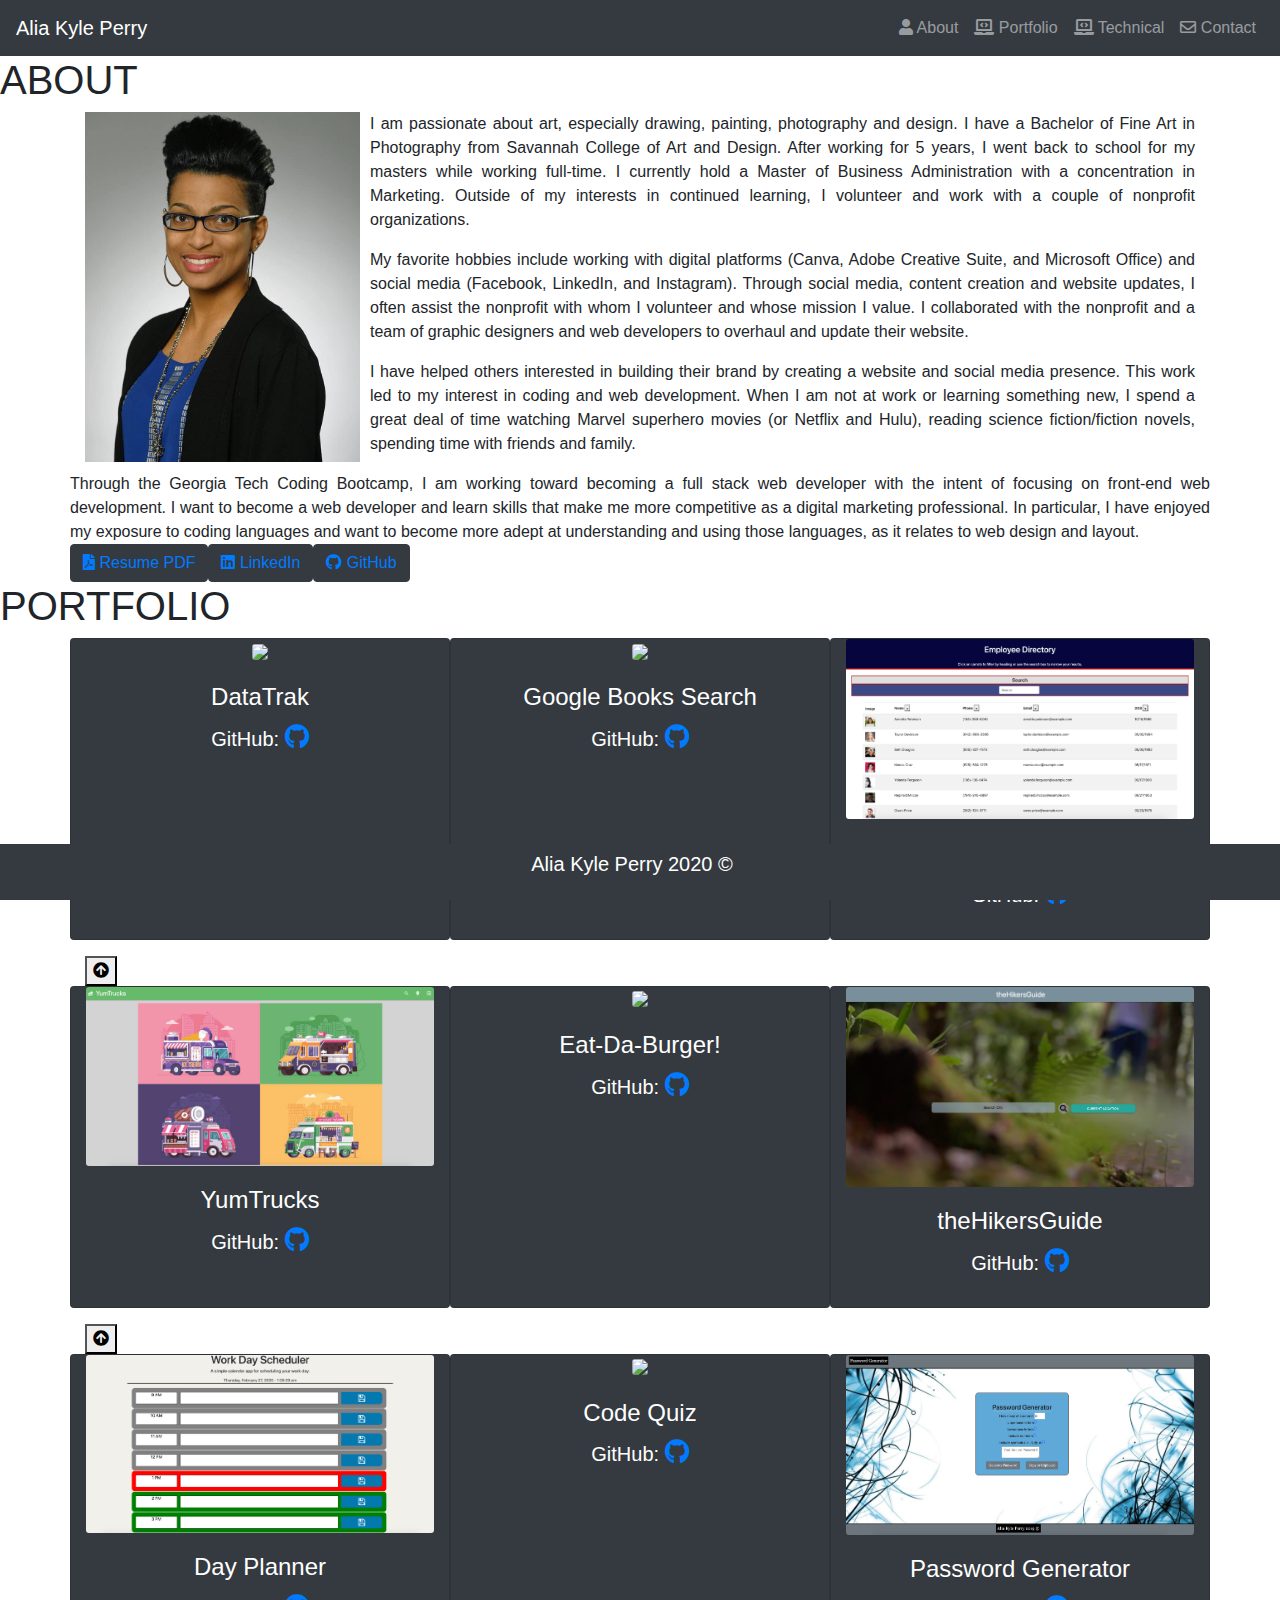
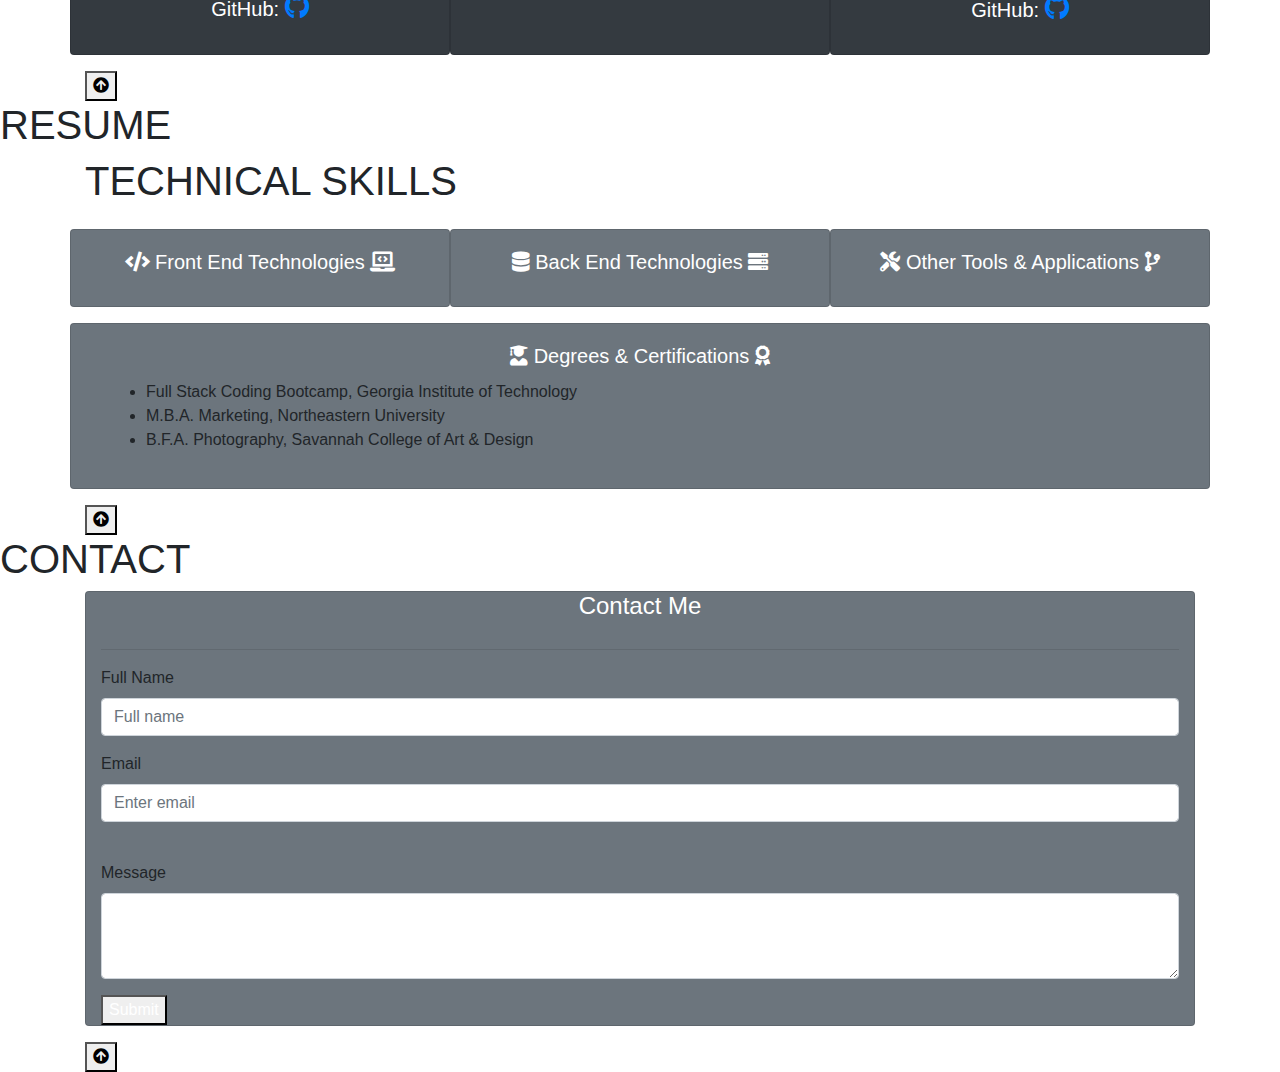
==== index.html @ 4d68bf01 "added google books search repo" ====
<!DOCTYPE html>
<html lang="en">
<head>
    <meta charset="UTF-8">
    <meta name="viewport" content="width=device-width, initial-scale=1.0">
    <title>Document</title>
    <!-- Bootstrap CSS -->
    <link href="https://cdnjs.cloudflare.com/ajax/libs/twitter-bootstrap/4.4.1/css/bootstrap.min.css" rel="stylesheet">
    <!-- Compiled and minified CSS -->
    <!-- <link rel="stylesheet" href="https://cdnjs.cloudflare.com/ajax/libs/materialize/1.0.0/css/materialize.min.css"> -->
    <!-- External CSS -->
    <link rel="stylesheet" type="text/css" href="../responsive-finalwebsite/assets/css/teststyle.css">
     <!-- Link for font awesome icons -->
     <link rel="stylesheet" href="https://use.fontawesome.com/releases/v5.8.1/css/all.css">
    <!-- Devicon Link -->
    <link rel="stylesheet" href="https://cdn.rawgit.com/konpa/devicon/df6431e323547add1b4cf45992913f15286456d3/devicon.min.css">
</head>
<body>
<!-- My Navbar -->
<nav class="navbar navbar-expand-lg navbar-dark bg-dark custom-border">
    <a class="navbar-brand d-flex align-items-center text-white custom-background" href="index.html">Alia Kyle Perry</a>
    <button class="navbar-toggler" type="button" data-toggle="collapse" data-target="#navbarNav" aria-controls="navbarNav" aria-expanded="false" aria-label="Toggle navigation">
        <span class="navbar-toggler-icon"></span>
    </button>
    <div class="collapse navbar-collapse justify-content-end" id="navbarNav">
        <ul class="navbar-nav">
            <li class="nav-item">
                <a class="nav-link" id="aboutbtn" href="#About"><i class="fas fa-user"></i> About</a>
            </li>
            <li class="nav-item">
                <a class="nav-link" id="portfoliobtn" href="#portfolio"><i class="fas fa-laptop-code"></i> Portfolio</a>
            </li>
            <li class="nav-item">
              <a class="nav-link" id="technicalbtn" href="#skills"><i class="fas fa-laptop-code"></i> Technical</a>
            </li>
            <li class="nav-item">
                <a class="nav-link" id="contactbtn" href="#contact"><i class="far fa-envelope"></i> Contact</a>
            </li>
        </ul>
    </div>
</nav>
  

<!-- <div class="container"> -->
    <div class="parallax1">
        <h1 class="align-middle mx-auto" id="intro">ABOUT</h1>
    </div>

    <div id="About" class="container">
        <div class="row">
            <div class="col-3">
                <img id="headshot" src="./assets/images/Headshot1.jpg" width="275" height="350" alt="woman wearing glasses">
            </div>
            <div class="col-9">
                <p align="justify">I am passionate about art, especially drawing, painting, photography and design.  I have a Bachelor of Fine Art in Photography from Savannah College of Art and Design.  After working for 5 years, I went back to school for my masters while working full-time.  I currently hold a Master of Business Administration with a concentration in Marketing.  Outside of my interests in continued learning, I volunteer and work with a couple of nonprofit organizations.</p>
                
                <p align="justify">My favorite hobbies include working with digital platforms (Canva, Adobe Creative Suite, and Microsoft Office) and social media (Facebook, LinkedIn, and Instagram).  Through social media, content creation and website updates, I often assist the nonprofit with whom I volunteer and whose mission I value.  I collaborated with the nonprofit and a team of graphic designers and web developers to overhaul and update their website.</p>
                
                <p align="justify">I have helped others interested in building their brand by creating a website and social media presence.  This work led to my interest in coding and web development.  When I am not at work or learning something new, I spend a great deal of time watching Marvel superhero movies (or Netflix and Hulu), reading science fiction/fiction novels, spending time with friends and family.</p>
            </div>
        </div>
        <div class="row">
            <p id="last" class="mb-0" align="justify">Through the Georgia Tech Coding Bootcamp, I am working toward becoming a full stack web developer with the intent of focusing on front-end web development.  I want to become a web developer and learn skills that make me more competitive as a digital marketing professional.  In particular, I have enjoyed my exposure to coding languages and want to become more adept at understanding and using those languages, as it relates to web design and layout.</p>
        </div>
        <div class="row">
            <form class="d-flex" method="get" action="assets/PDF/GT Coding Resume_v2.pdf" target="_new">
              <button class="btn btn-link btn-dark custom-background" type="submit"><i class="fas fa-file-pdf"></i> Resume PDF</button>
            </form>
            <br>
              <a class="btn btn-link btn-dark custom-background" href="https://www.linkedin.com/in/alia-kyle-perry-mba" target="_blank" type="button"><i class="fab fa-linkedin"></i> LinkedIn</a>
            <br>
              <a class="btn btn-link btn-dark custom-background" href="https://github.com/K-ai30" target="_blank" type="button"><i class="fab fa-github"></i> GitHub</a>

        </div>
    </div>

<!-- </div> -->
    <div class="parallax2">
        <h1 class="align-middle mx-auto" id="portfolio">PORTFOLIO</h1>
    </div>

    <div class="parallax3">

    </div>

    <div class="parallax4">

    </div>

    <div class="parallax5">

    </div>

    <div id="firstThree" class="container">
      <div id="rowTwo" class="row">
        <div class="card mb-3 col-md-4 bg-dark mx-auto" style="width: 18rem;">
          <a class="mx-auto" href="https://salty-mountain-80189.herokuapp.com/" target="_blank">
            <img src="./assets/images/datatrak.png" class="card-img mx-auto" alt=" ">
          </a>
          <div class="card-body">
            <h4 class="card-title text-white" style="text-align:center">DataTrak</h4>
            <h5 class="card-title text-white" style="text-align:center">GitHub: <a class="githubIcon" href="https://github.com/K-ai30/24-project-3" target="_blank"><i style="font-size:25px" class="fab fa-github"></i></a></h5>
          </div>
        </div>

        <div class="card mb-3 col-md-4 bg-dark mx-auto" style="width: 18rem;">
          <a class="mx-auto" href="https://young-caverns-35382.herokuapp.com/" target="_blank">
            <img src="./assets/images/googleBookSearch.png" class="card-img mx-auto" alt=" " width="172px">
          </a>
          <div class="card-body">
            <h4 class="card-title text-white" style="text-align:center">Google Books Search</h4>
            <h5 class="card-title text-white" style="text-align:center">GitHub: <a class="githubIcon" href="https://github.com/K-ai30/21-Google-Books-Search" target="_blank"><i style="font-size:25px" class="fab fa-github"></i></a></h5>
          </div>
        </div>

        <div class="card mb-3 col-md-4 bg-dark mx-auto" style="width: 18rem;">
          <a class="mx-auto" href="https://k-ai30.github.io/employee-directory/" target="_blank">
            <img src="./assets/images/empdirectory.png" class="card-img mx-auto" alt=" ">
          </a>
          <div class="card-body">
            <h4 class="card-title text-white" style="text-align:center">Employee Directory</h4>
            <h5 class="card-title text-white" style="text-align:center">GitHub: <a class="githubIcon" href="https://github.com/K-ai30/employee-directory" target="_blank"><i style="font-size:25px" class="fab fa-github"></i></a></h5>
          </div>
        </div>
      </div>
      <button onclick="topFunction()" class="scrollUp" title="Go to top"><i class="fas fa-arrow-circle-up"></i></button>
  </div>

    <div class="parallax6">

    </div>

    <div class="parallax7">

    </div>

    <div class="parallax8">

    </div>

    <div id="secondThree" class="container">
      <div id="rowTwo" class="row">
        <div class="card mb-3 col-md-4 bg-dark mx-auto" style="width: 18rem;">
          <a class="mx-auto" href="https://vast-headland-71725.herokuapp.com/" target="_blank">
            <img src="./assets/images/YumTrucks.png" class="card-img mx-auto" alt=" ">
          </a>
          <div class="card-body">
            <h4 class="card-title text-white" style="text-align:center">YumTrucks</h4>
            <h5 class="card-title text-white" style="text-align:center">GitHub: <a class="githubIcon" href="https://github.com/K-ai30/YumTrucks" target="_blank"><i style="font-size:25px" class="fab fa-github"></i></a></h5>
          </div>
        </div>

        <div class="card mb-3 col-md-4 bg-dark mx-auto" style="width: 18rem;">
          <a class="mx-auto" href="https://quiet-savannah-02071.herokuapp.com/" target="_blank">
            <img src="./assets/images/burger.gif" class="card-img mx-auto" alt=" " width="172px">
          </a>
          <div class="card-body">
            <h4 class="card-title text-white" style="text-align:center">Eat-Da-Burger!</h4>
            <h5 class="card-title text-white" style="text-align:center">GitHub: <a class="githubIcon" href="https://github.com/K-ai30/burger" target="_blank"><i style="font-size:25px" class="fab fa-github"></i></a></h5>
          </div>
        </div>

        <div class="card mb-3 col-md-4 bg-dark mx-auto" style="width: 18rem;">
          <a class="mx-auto" href="https://aagrosse.github.io/theHikersGuide/" target="_blank">
            <img src="./assets/images/theHikersGuide.png" class="card-img mx-auto" alt=" ">
          </a>
          <div class="card-body">
            <h4 class="card-title text-white" style="text-align:center">theHikersGuide</h4>
            <h5 class="card-title text-white" style="text-align:center">GitHub: <a class="githubIcon" href="https://github.com/aagrosse/theHikersGuide" target="_blank"><i style="font-size:25px" class="fab fa-github"></i></a></h5>
          </div>
        </div>
      </div>
      <button onclick="topFunction()" class="scrollUp" title="Go to top"><i class="fas fa-arrow-circle-up"></i></button>
  </div>

    <div class="parallax9">

    </div>

    <div class="parallax10">

    </div>

    <div class="parallax11">

    </div>

    <div id="thirdThree" class="container">
      <div class="row">
        <div class="card mb-3 col-md-4 bg-dark mx-right" style="width: 18rem;">
          <a class="mx-auto" href="https://k-ai30.github.io/day-planner/" target="_blank">
            <img src="./assets/images/fulldayplanner.png" class="card-img" alt=" ">
          </a>
          <div class="card-body">
            <h4 class="card-title text-white" style="text-align:center">Day Planner</h4>
            <h5 class="card-title text-white" style="text-align:center">GitHub: <a class="githubIcon" href="https://github.com/K-ai30/day-planner" target="_blank"><i style="font-size:25px" class="fab fa-github"></i></a></h5>
          </div>
        </div>

        <div class="card mb-3 col-md-4 bg-dark mx-auto" style="width: 18rem;">
          <a class="mx-auto" href="https://k-ai30.github.io/code-quiz/" target="_blank">
            <img src="./assets/images/fullcodequiz.png" class="card-img" alt=" ">
          </a>
          <div class="card-body">
            <h4 class="card-title text-white" style="text-align:center">Code Quiz</h4>
            <h5 class="card-title text-white" style="text-align:center">GitHub: <a class="githubIcon" href="https://github.com/K-ai30/code-quiz" target="_blank"><i style="font-size:25px" class="fab fa-github"></i></a></h5>
          </div>
        </div>

        <div class="card mb-3 col-md-4 bg-dark mx-left" style="width: 18rem;">
          <a class="mx-auto" href="https://k-ai30.github.io/password-generator/" target="_blank">
            <img src="./assets/images/fullpasswordgenerator.png" class="card-img" alt=" ">
          </a>
          <div class="card-body">
            <h4 class="card-title text-white" style="text-align:center">Password Generator</h4>
            <h5 class="card-title text-white" style="text-align:center">GitHub: <a class="githubIcon" href="https://github.com/K-ai30/password-generator" target="_blank"><i style="font-size:25px" class="fab fa-github"></i></a></h5>
          </div>
        </div>
      </div>
      <button onclick="topFunction()" class="scrollUp" title="Go to top"><i class="fas fa-arrow-circle-up"></i></button>
  </div>

    <div class="parallax2">
        <h1 class="align-middle mx-auto" id="credentials">RESUME</h1>
    </div>

    <div id="apps" class="container">
        <!-- <div class="row text-center">
            <h2>Languages</h2>
        </div> -->
        <h1 id="skills" class="align-middle mx-auto">TECHNICAL SKILLS</h1>
        <div class="row text-center mt-4">
            <div class="card mb-3 col-md-4 bg-secondary mx-auto" style="width: 18rem;">
              <div class="card-body">
                <h5 class="card-title text-white" style="text-align:center"><i class="fas fa-code"></i> Front End Technologies <i class="fas fa-laptop-code"></i></h5>
                <h3 class="icon" class="col-2"><i class="devicon-html5-plain-wordmark colored"></i></h3>
                <h3 class="icon" class="col-2"><i class="devicon-css3-plain-wordmark colored"></i></h3>
                <h3 class="icon" class="col-2"><i class="devicon-bootstrap-plain-wordmark colored"></i></h3>
                <h3 class="icon" class="col-2"><i class="devicon-javascript-plain colored"></i></h3>
                <h3 class="icon" class="col-3"><i class="devicon-jquery-plain-wordmark colored"></i></h3>
                <h3 class="icon" class="col-3"><i class="devicon-devicon-plain-wordmark"></i></h3>
                <h3 class="icon" class="col-3"><i class="devicon-webpack-plain"></i></h3>
              </div>

            </div>
            <!-- <h3 id="icon1" class="col-3"><i class="devicon-html5-plain-wordmark colored"></i></h3>
            <h3 id="icon2" class="col-3"><i class="devicon-css3-plain-wordmark colored"></i></h3>
            <h3 id="icon3" class="col-3"><i class="devicon-bootstrap-plain-wordmark colored"></i></h3>
            <h3 id="icon3" class="col-3"><i class="devicon-javascript-plain colored"></i></h3> -->

            <div class="card mb-3 col-md-4 bg-secondary mx-auto" style="width: 18rem;">
              <div class="card-body">
                <h5 class="card-title text-white" style="text-align:center"><i class="fas fa-database"></i> Back End Technologies <i class="fas fa-server"></i></h5>
                <h3 class="icon" class="col-3"><i class="devicon-nodejs-plain colored"></i></h3>
                <h3 class="icon" class="col-3"><i class="devicon-express-original"></i></h3>
                <h3 class="icon" class="col-3"><i class="devicon-mysql-plain-wordmark colored"></i></h3>
                <h3 class="icon" class="col-3"><i class="devicon-mongodb-plain colored"></i></h3>
                <h3 class="icon" class="col-3"><i class="devicon-react-original-wordmark colored"></i></h3>
              </div>
            </div>

            <div class="card mb-3 col-md-4 bg-secondary mx-auto" style="width: 18rem;">
              <div class="card-body">
                <h5 class="card-title text-white" style="text-align:center"><i class="fas fa-tools"></i> Other Tools & Applications <i class="fas fa-code-branch"></i></h5>
                <h3 class="icon" class="col-3"><i class="devicon-apple-original colored"></i></h3>
                <h3 class="icon" class="col-3"><i class="devicon-github-plain-wordmark colored"></i></h3>
                <h3 class="icon" class="col-3"><i class="devicon-gitlab-plain-wordmark colored"></i></h3>
                <h3 class="icon" class="col-3"><i class="devicon-heroku-plain-wordmark colored"></i></h3>
                <h3 class="icon" class="col-3"><i class="devicon-photoshop-line colored"></i></h3>
                <h3 class="icon" class="col-3"><i class="devicon-slack-plain colored"></i></h3>
                <h3 class="icon" class="col-3"><i class="devicon-visualstudio-plain colored"></i></h3>
                <h3 class="icon" class="col-3"><i class="devicon-wordpress-plain colored"></i></h3>
              </div>
            </div>
        </div>

        <div class="row">
          <div class="card mb-3 col-md-12 bg-secondary mx-auto" style="width: 18rem;">
            <div class="card-body">
              <h5 class="card-title text-white" style="text-align:center"><i class="fas fa-user-graduate"></i> Degrees & Certifications <i class="fas fa-award"></i></h5>
                <ul>
                  <li class="education">Full Stack Coding Bootcamp, Georgia Institute of Technology</li>
                  <li class="education">M.B.A. Marketing, Northeastern University</li>
                  <li class="education">B.F.A. Photography, Savannah College of Art & Design</li>
                </ul>
            </div>
          </div>
        </div>
        <!-- <div class="row text-center mt-4">
            <h3 id="icon4" class="col-3"><i class="devicon-jquery-plain-wordmark colored"></i></h3>
            <h3 id="icon4" class="col-3"><i class="devicon-nodejs-plain colored"></i></h3>
            <h3 id="icon1" class="col-3"><i class="devicon-express-original-wordmark colored"></i></h3>
            <h3 id="icon4" class="col-3"><i class="devicon-mysql-plain-wordmark colored"></i></h3>
        </div> -->
        <!-- <div class="row text-center mt-4">
            <h3 id="icon4" class="col-3"><i class="devicon-react-original-wordmark colored"></i></h3>
        </div> -->
        <!-- <div class="row text-center">
            <h2>Software & Applications</h2>
        </div> -->
        <!-- <div class="row text-center mt-4">
            <h3 id="icon1" class="col-3"><i class="devicon-apple-original colored"></i></h3>
            <h3 id="icon1" class="col-3"><i class="devicon-github-plain-wordmark colored"></i></h3>
            <h3 id="icon1" class="col-3"><i class="devicon-gitlab-plain-wordmark colored"></i></h3>
            <h3 id="icon1" class="col-3"><i class="devicon-heroku-plain-wordmark colored"></i></h3>
        </div>
        <div class="row text-center mt-4">
            <h3 id="icon1" class="col-3"><i class="devicon-photoshop-line colored"></i></h3>
            <h3 id="icon1" class="col-3"><i class="devicon-slack-plain colored"></i></h3>
            <h3 id="icon1" class="col-3"><i class="devicon-visualstudio-plain colored"></i></h3>
            <h3 id="icon1" class="col-3"><i class="devicon-wordpress-plain colored"></i></h3>
        </div> -->
        <button onclick="topFunction()" class="scrollUp" class="bg-secondary" title="Go to top"><i class="fas fa-arrow-circle-up"></i></button>
    </div>

    <div class="parallax2">
      <h1 class="align-middle mx-auto" id="contactForm">CONTACT</h1>
    </div>

  <div class="container">
    <div id="contact" class="card mb-3 col-md-12 bg-secondary align-middle mx-auto" style="width: 100rem;">
      <h4 id="contacting" class="card-title text-white" style="text-align:center">Contact Me</h4>
      <hr>
      <form>
        <div class="form-group">
          <label for="exampleInputFullName">Full Name</label>
          <input type="fullname" class="form-control" id="exampleInputFullName" placeholder="Full name">
        </div>

        <div class="form-group">
          <label for="exampleInputEmail1">Email</label>
          <input type="email" class="form-control" id="exampleInputEmail1" aria-describedby="emailHelp" placeholder="Enter email">
          <small id="emailHelp" class="form-text text-muted">We'll never share your email with anyone else.</small>
        </div>

        <div class="form-group">
         <label for="exampleFormControlMessage">Message</label>
         <textarea class="form-control" id="exampleFormControlMessage" rows="3"></textarea>
        </div>

        <button type="submit" class="custom-outline text-white custom-button">Submit</button>
      </form>
    </div>
    <button onclick="topFunction()" id="last" class="scrollUp" class="bg-secondary" title="Go to top"><i class="fas fa-arrow-circle-up"></i></button>
  </div>
  
<!-- Footer -->
<footer class="footer fixed-bottom footer-dark bg-dark d-flex justify-content-center custom-footerborder">
    <p class="navbar-brand text-white custom-background">Alia Kyle Perry 2020 &copy;</p>
</footer>

<!-- Compiled and minified JavaScript -->
<script src="https://cdnjs.cloudflare.com/ajax/libs/materialize/1.0.0/js/materialize.min.js"></script>
<script src="https://code.jquery.com/jquery-3.4.1.js" integrity="sha256-WpOohJOqMqqyKL9FccASB9O0KwACQJpFTUBLTYOVvVU=" crossorigin="anonymous"></script>
<script src="assets/javascript/script.js"></script>
</body>
</html>
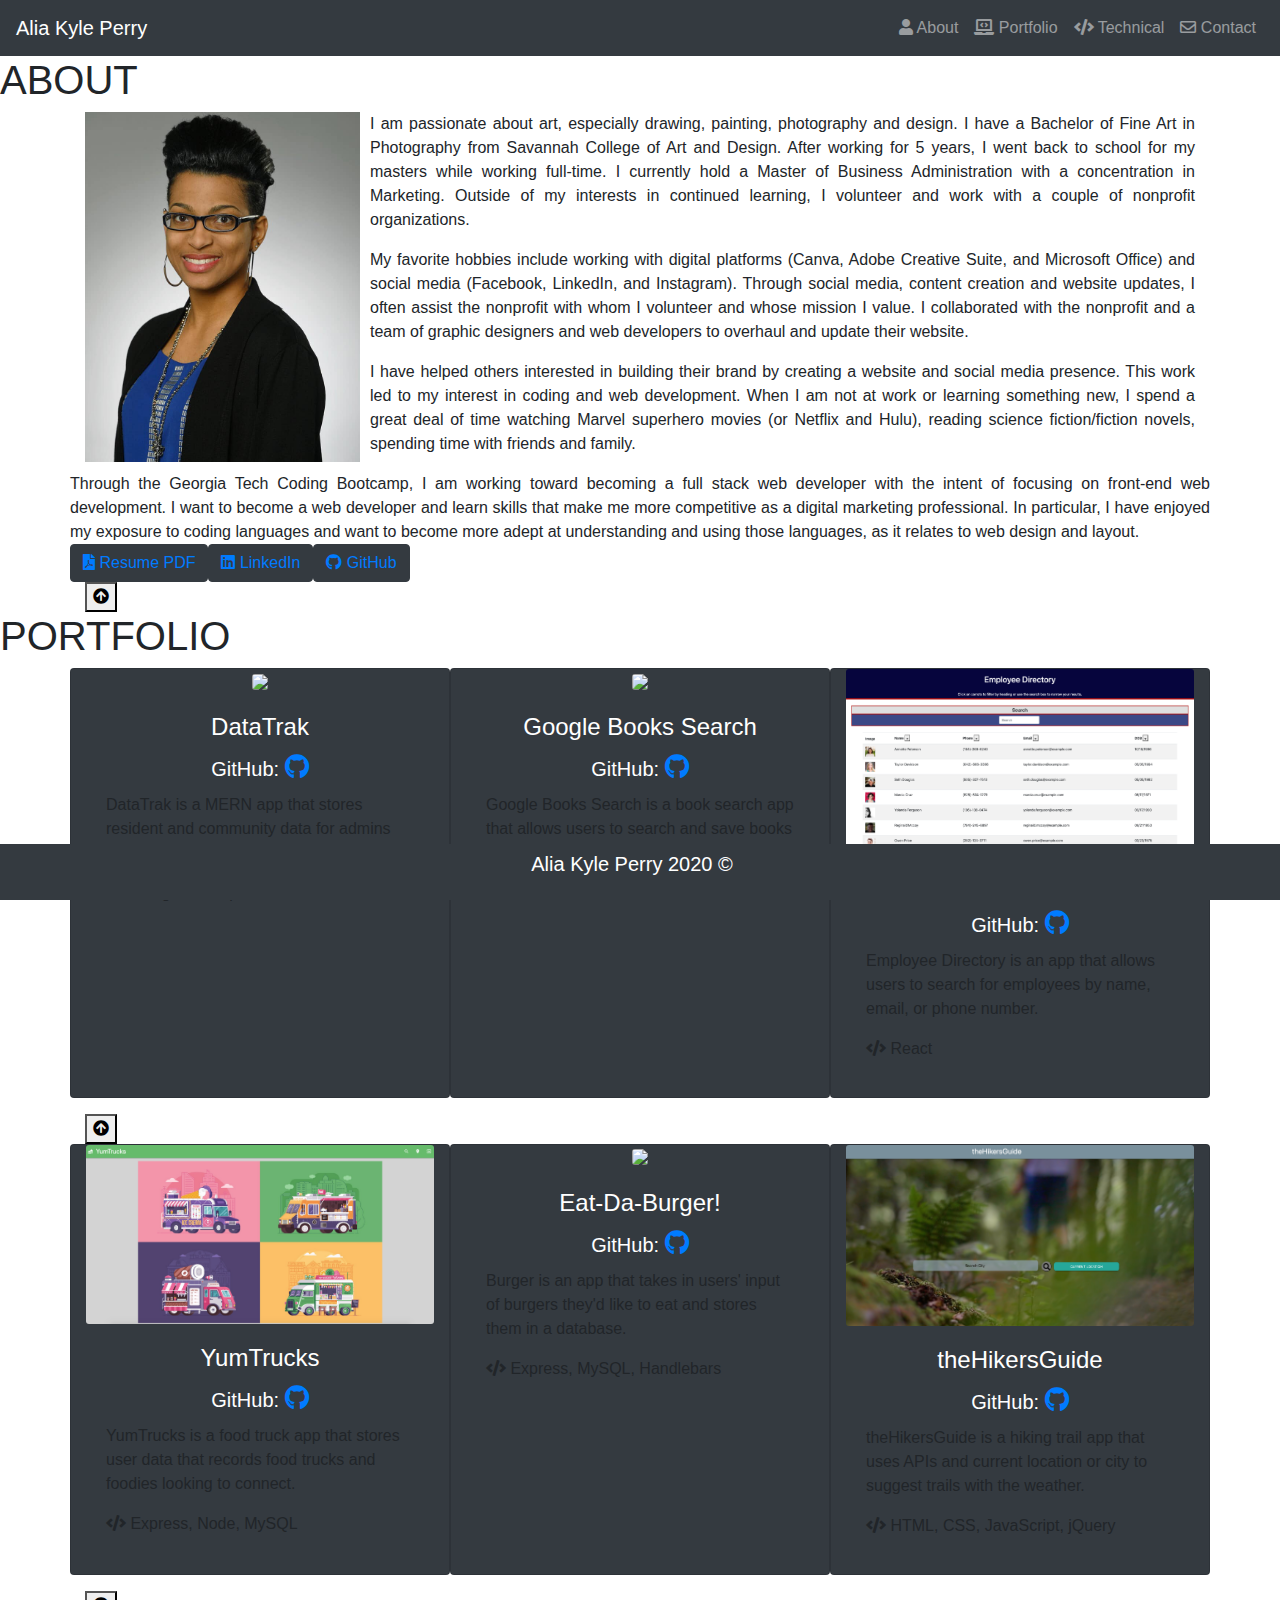
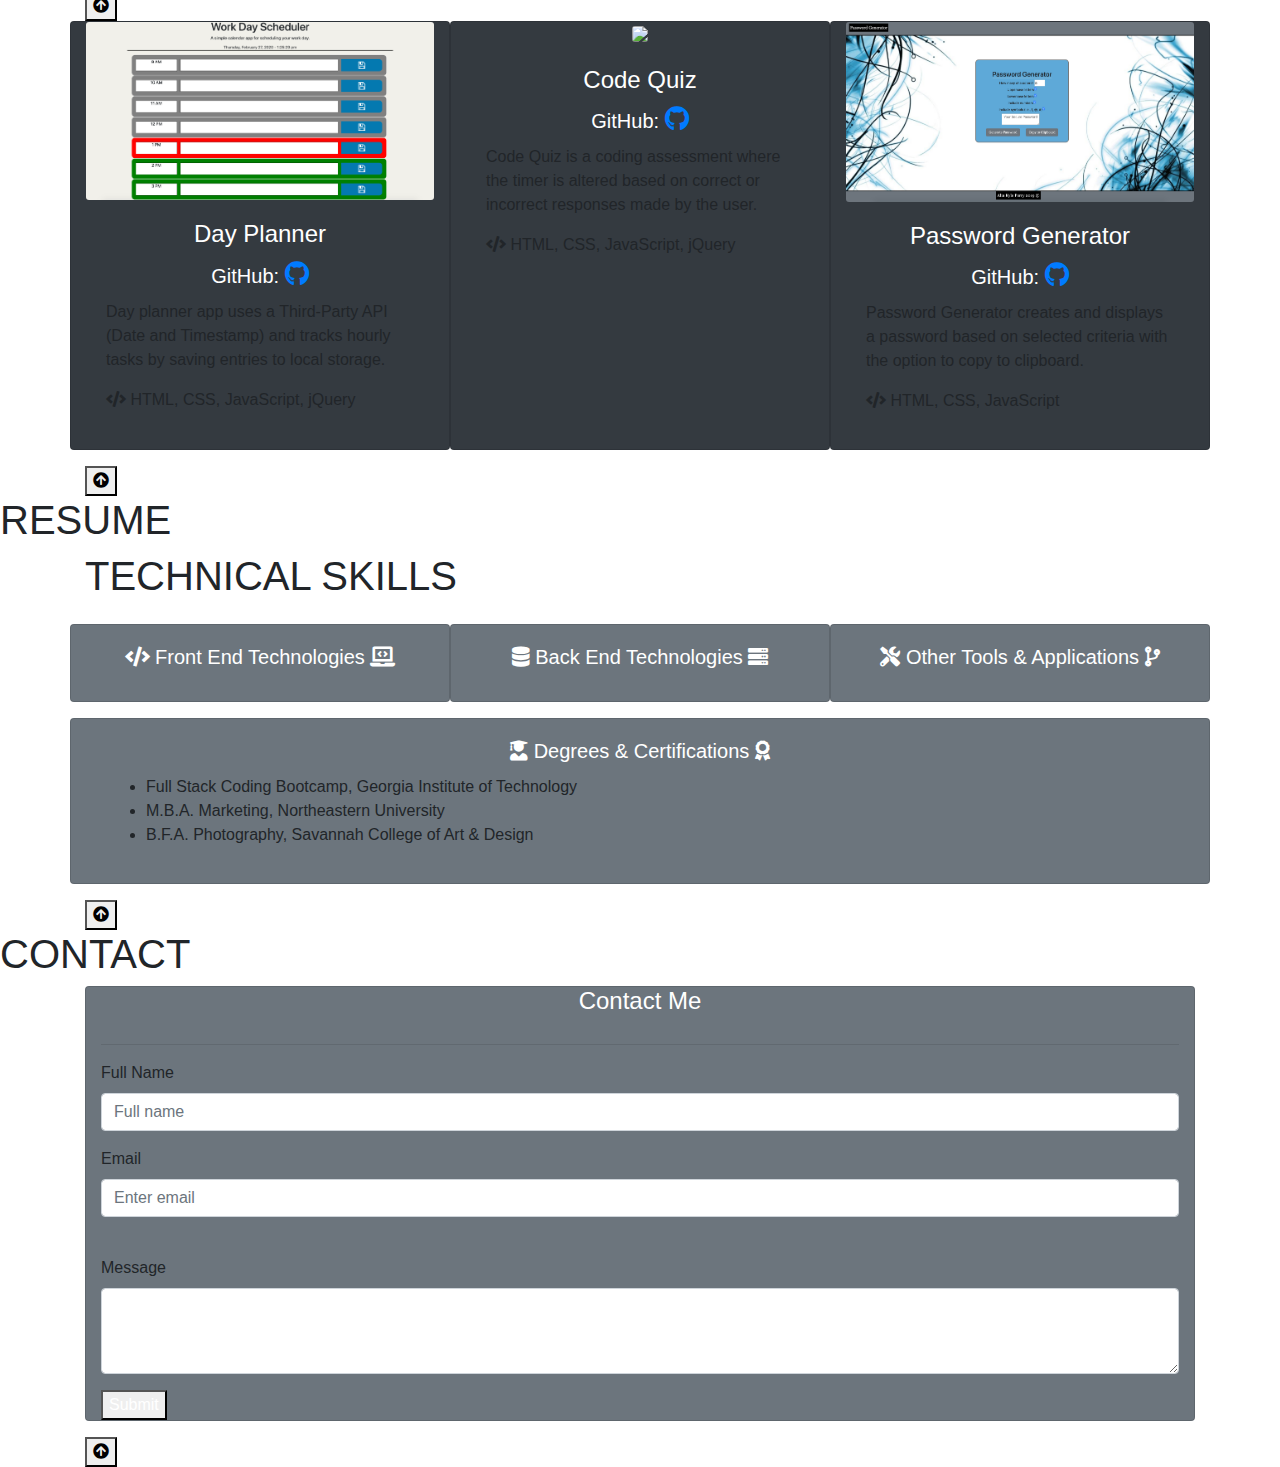
==== commit 9c8a141e: "updated project descriptions" ====
--- a/index.html
+++ b/index.html
@@ -31,7 +31,7 @@
                 <a class="nav-link" id="portfoliobtn" href="#portfolio"><i class="fas fa-laptop-code"></i> Portfolio</a>
             </li>
             <li class="nav-item">
-              <a class="nav-link" id="technicalbtn" href="#skills"><i class="fas fa-laptop-code"></i> Technical</a>
+              <a class="nav-link" id="technicalbtn" href="#skills"><i class="fas fa-code"></i> Technical</a>
             </li>
             <li class="nav-item">
                 <a class="nav-link" id="contactbtn" href="#contact"><i class="far fa-envelope"></i> Contact</a>
@@ -47,7 +47,7 @@
     </div>
 
     <div id="About" class="container">
-        <div class="row">
+        <div class="row" id="space">
             <div class="col-3">
                 <img id="headshot" src="./assets/images/Headshot1.jpg" width="275" height="350" alt="woman wearing glasses">
             </div>
@@ -70,8 +70,8 @@
               <a class="btn btn-link btn-dark custom-background" href="https://www.linkedin.com/in/alia-kyle-perry-mba" target="_blank" type="button"><i class="fab fa-linkedin"></i> LinkedIn</a>
             <br>
               <a class="btn btn-link btn-dark custom-background" href="https://github.com/K-ai30" target="_blank" type="button"><i class="fab fa-github"></i> GitHub</a>
-
-        </div>
+        </div>
+        <button onclick="topFunction()" id="first" class="scrollUp" class="bg-secondary" title="Go to top"><i class="fas fa-arrow-circle-up"></i></button>
     </div>
 
 <!-- </div> -->
@@ -100,6 +100,8 @@
           <div class="card-body">
             <h4 class="card-title text-white" style="text-align:center">DataTrak</h4>
             <h5 class="card-title text-white" style="text-align:center">GitHub: <a class="githubIcon" href="https://github.com/K-ai30/24-project-3" target="_blank"><i style="font-size:25px" class="fab fa-github"></i></a></h5>
+            <p class="description">DataTrak is a MERN app that stores resident and community data for admins and displays chart rendering.</p>
+            <p class="language"><i class="fas fa-code"></i> MongoDB, Express, Node, React</p>
           </div>
         </div>
 
@@ -110,6 +112,8 @@
           <div class="card-body">
             <h4 class="card-title text-white" style="text-align:center">Google Books Search</h4>
             <h5 class="card-title text-white" style="text-align:center">GitHub: <a class="githubIcon" href="https://github.com/K-ai30/21-Google-Books-Search" target="_blank"><i style="font-size:25px" class="fab fa-github"></i></a></h5>
+            <p class="description">Google Books Search is a book search app that allows users to search and save books of interest to view later.</p>
+            <p class="language"><i class="fas fa-code"></i> React</p>
           </div>
         </div>
 
@@ -120,6 +124,8 @@
           <div class="card-body">
             <h4 class="card-title text-white" style="text-align:center">Employee Directory</h4>
             <h5 class="card-title text-white" style="text-align:center">GitHub: <a class="githubIcon" href="https://github.com/K-ai30/employee-directory" target="_blank"><i style="font-size:25px" class="fab fa-github"></i></a></h5>
+            <p class="description">Employee Directory is an app that allows users to search for employees by name, email, or phone number.</p>
+            <p class="language"><i class="fas fa-code"></i> React</p>
           </div>
         </div>
       </div>
@@ -147,6 +153,8 @@
           <div class="card-body">
             <h4 class="card-title text-white" style="text-align:center">YumTrucks</h4>
             <h5 class="card-title text-white" style="text-align:center">GitHub: <a class="githubIcon" href="https://github.com/K-ai30/YumTrucks" target="_blank"><i style="font-size:25px" class="fab fa-github"></i></a></h5>
+            <p class="description">YumTrucks is a food truck app that stores user data that records food trucks and foodies looking to connect.</p>
+            <p class="language"><i class="fas fa-code"></i> Express, Node, MySQL</p>
           </div>
         </div>
 
@@ -157,16 +165,20 @@
           <div class="card-body">
             <h4 class="card-title text-white" style="text-align:center">Eat-Da-Burger!</h4>
             <h5 class="card-title text-white" style="text-align:center">GitHub: <a class="githubIcon" href="https://github.com/K-ai30/burger" target="_blank"><i style="font-size:25px" class="fab fa-github"></i></a></h5>
+            <p class="description">Burger is an app that takes in users' input of burgers they'd like to eat and stores them in a database.</p>
+            <p class="language"><i class="fas fa-code"></i> Express, MySQL, Handlebars</p>
           </div>
         </div>
 
         <div class="card mb-3 col-md-4 bg-dark mx-auto" style="width: 18rem;">
           <a class="mx-auto" href="https://aagrosse.github.io/theHikersGuide/" target="_blank">
-            <img src="./assets/images/theHikersGuide.png" class="card-img mx-auto" alt=" ">
+            <img src="./assets/images/theHikersGuideTwo.png" class="card-img mx-auto" alt=" " width="172px">
           </a>
           <div class="card-body">
             <h4 class="card-title text-white" style="text-align:center">theHikersGuide</h4>
             <h5 class="card-title text-white" style="text-align:center">GitHub: <a class="githubIcon" href="https://github.com/aagrosse/theHikersGuide" target="_blank"><i style="font-size:25px" class="fab fa-github"></i></a></h5>
+            <p class="description">theHikersGuide is a hiking trail app that uses APIs and current location or city to suggest trails with the weather.</p>
+            <p class="language"><i class="fas fa-code"></i> HTML, CSS, JavaScript, jQuery</p>
           </div>
         </div>
       </div>
@@ -194,6 +206,8 @@
           <div class="card-body">
             <h4 class="card-title text-white" style="text-align:center">Day Planner</h4>
             <h5 class="card-title text-white" style="text-align:center">GitHub: <a class="githubIcon" href="https://github.com/K-ai30/day-planner" target="_blank"><i style="font-size:25px" class="fab fa-github"></i></a></h5>
+            <p class="description">Day planner app uses a Third-Party API (Date and Timestamp) and tracks hourly tasks by saving entries to local storage.</p>
+            <p class="language"><i class="fas fa-code"></i> HTML, CSS, JavaScript, jQuery</p>
           </div>
         </div>
 
@@ -204,6 +218,8 @@
           <div class="card-body">
             <h4 class="card-title text-white" style="text-align:center">Code Quiz</h4>
             <h5 class="card-title text-white" style="text-align:center">GitHub: <a class="githubIcon" href="https://github.com/K-ai30/code-quiz" target="_blank"><i style="font-size:25px" class="fab fa-github"></i></a></h5>
+            <p class="description">Code Quiz is a coding assessment where the timer is altered based on correct or incorrect responses made by the user.</p>
+            <p class="language"><i class="fas fa-code"></i> HTML, CSS, JavaScript, jQuery</p>
           </div>
         </div>
 
@@ -214,6 +230,8 @@
           <div class="card-body">
             <h4 class="card-title text-white" style="text-align:center">Password Generator</h4>
             <h5 class="card-title text-white" style="text-align:center">GitHub: <a class="githubIcon" href="https://github.com/K-ai30/password-generator" target="_blank"><i style="font-size:25px" class="fab fa-github"></i></a></h5>
+            <p class="description">Password Generator creates and displays a password based on selected criteria with the option to copy to clipboard.</p>
+            <p class="language"><i class="fas fa-code"></i> HTML, CSS, JavaScript</p>
           </div>
         </div>
       </div>
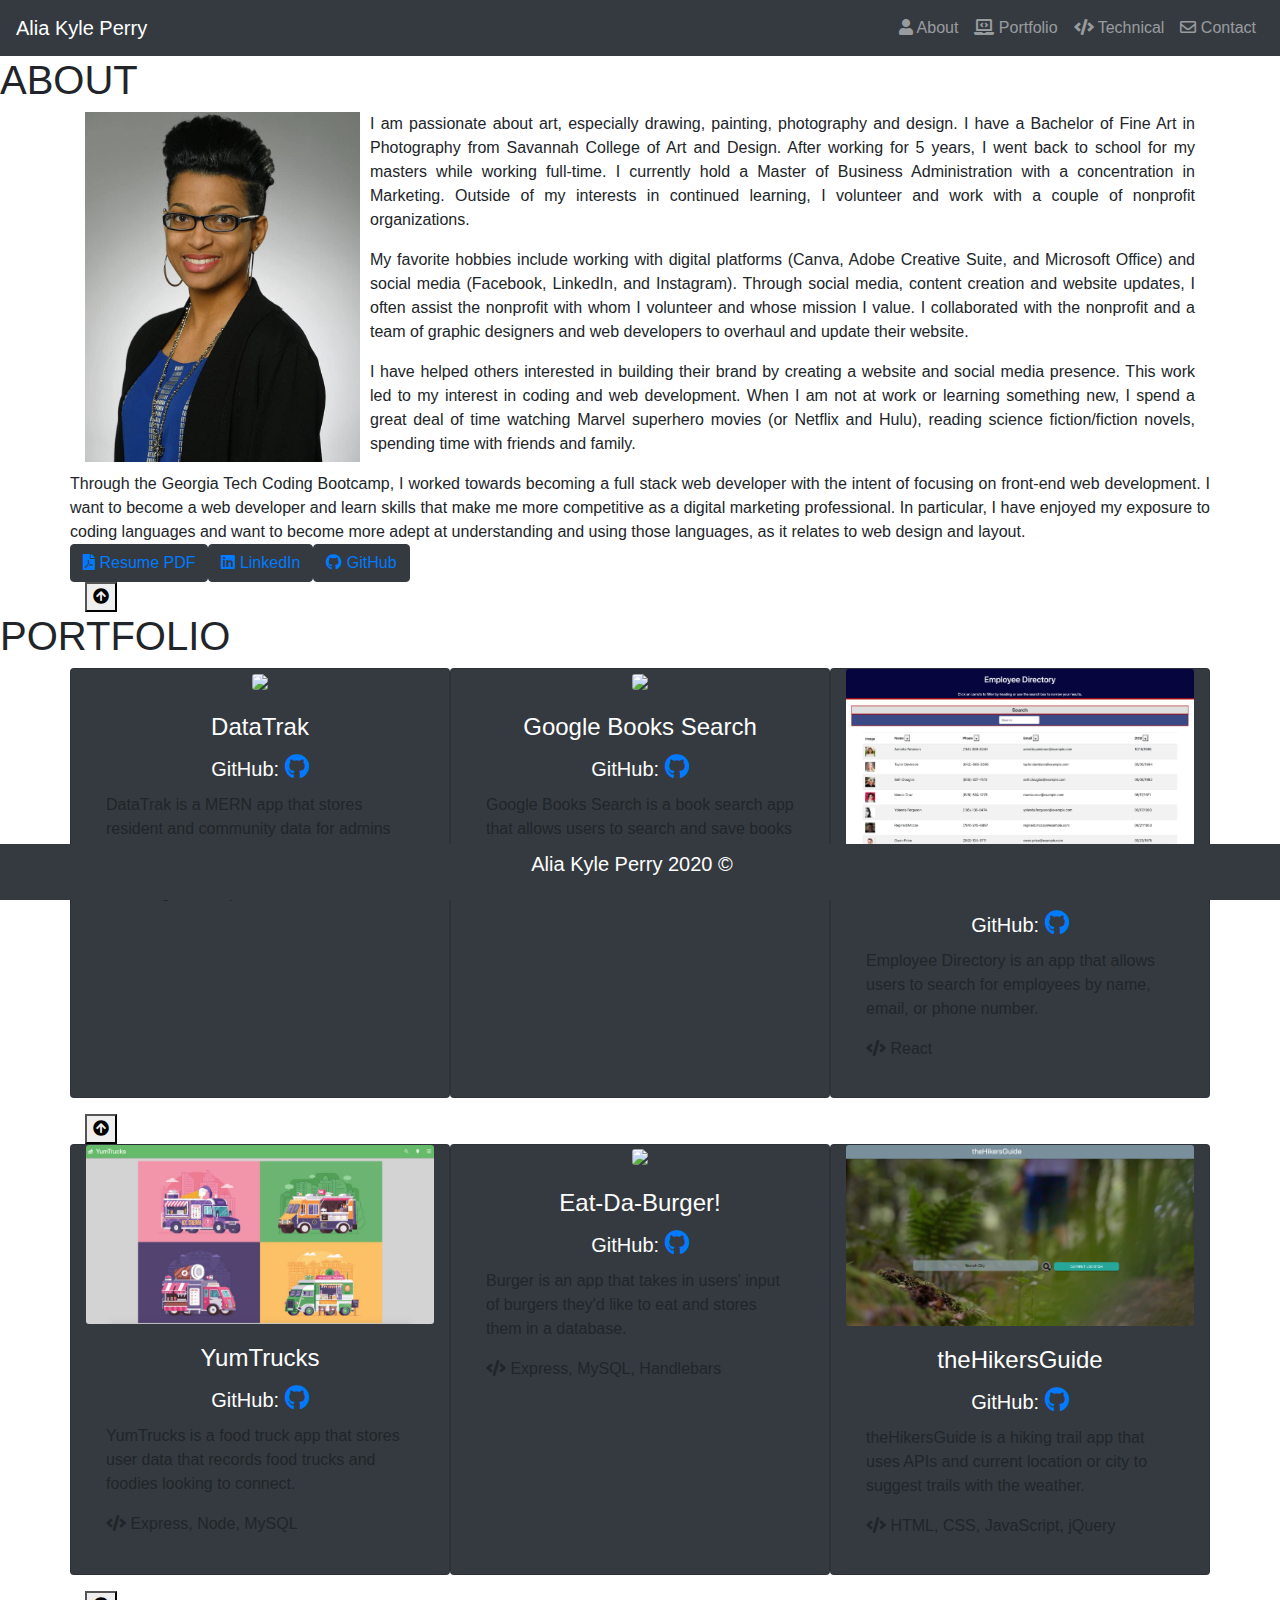
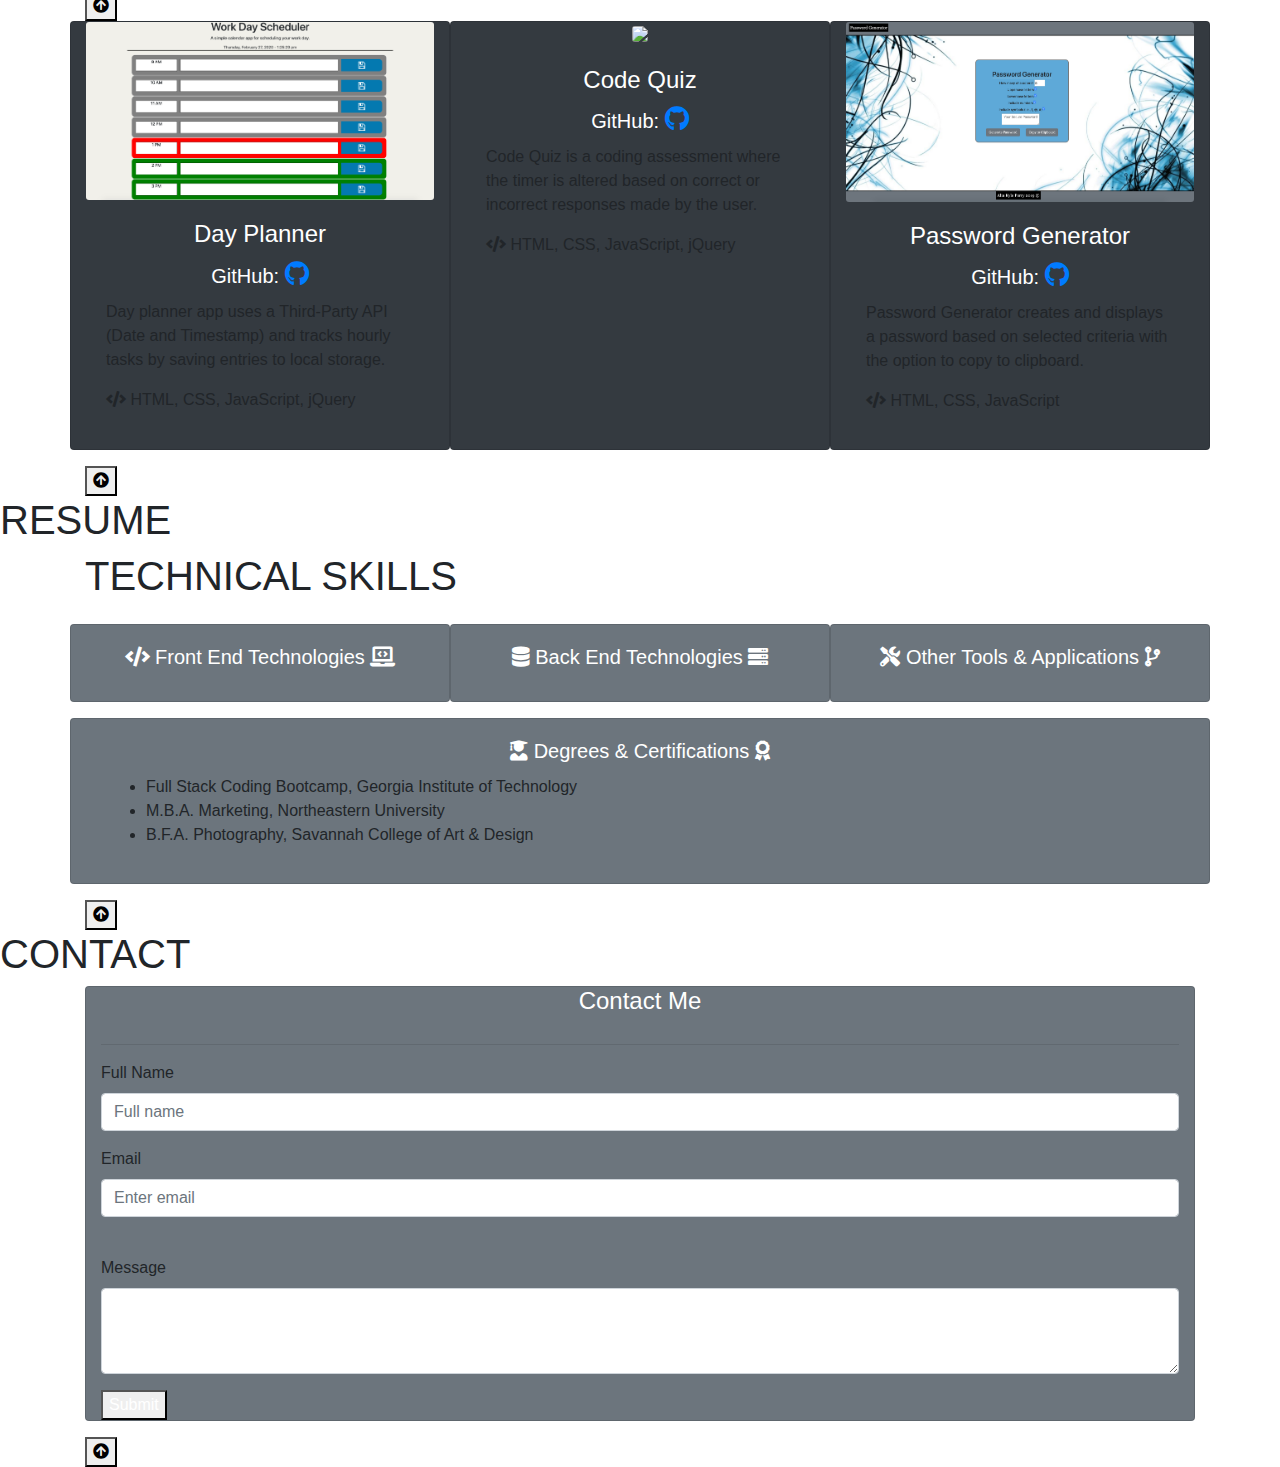
==== commit 62ef3b38: "updated about me and resume" ====
--- a/index.html
+++ b/index.html
@@ -1,322 +1,682 @@
 <!DOCTYPE html>
 <html lang="en">
-<head>
-    <meta charset="UTF-8">
-    <meta name="viewport" content="width=device-width, initial-scale=1.0">
+  <head>
+    <meta charset="UTF-8" />
+    <meta name="viewport" content="width=device-width, initial-scale=1.0" />
     <title>Document</title>
     <!-- Bootstrap CSS -->
-    <link href="https://cdnjs.cloudflare.com/ajax/libs/twitter-bootstrap/4.4.1/css/bootstrap.min.css" rel="stylesheet">
+    <link
+      href="https://cdnjs.cloudflare.com/ajax/libs/twitter-bootstrap/4.4.1/css/bootstrap.min.css"
+      rel="stylesheet"
+    />
     <!-- Compiled and minified CSS -->
     <!-- <link rel="stylesheet" href="https://cdnjs.cloudflare.com/ajax/libs/materialize/1.0.0/css/materialize.min.css"> -->
     <!-- External CSS -->
-    <link rel="stylesheet" type="text/css" href="../responsive-finalwebsite/assets/css/teststyle.css">
-     <!-- Link for font awesome icons -->
-     <link rel="stylesheet" href="https://use.fontawesome.com/releases/v5.8.1/css/all.css">
+    <link
+      rel="stylesheet"
+      type="text/css"
+      href="../responsive-finalwebsite/assets/css/teststyle.css"
+    />
+    <!-- Link for font awesome icons -->
+    <link
+      rel="stylesheet"
+      href="https://use.fontawesome.com/releases/v5.8.1/css/all.css"
+    />
     <!-- Devicon Link -->
-    <link rel="stylesheet" href="https://cdn.rawgit.com/konpa/devicon/df6431e323547add1b4cf45992913f15286456d3/devicon.min.css">
-</head>
-<body>
-<!-- My Navbar -->
-<nav class="navbar navbar-expand-lg navbar-dark bg-dark custom-border">
-    <a class="navbar-brand d-flex align-items-center text-white custom-background" href="index.html">Alia Kyle Perry</a>
-    <button class="navbar-toggler" type="button" data-toggle="collapse" data-target="#navbarNav" aria-controls="navbarNav" aria-expanded="false" aria-label="Toggle navigation">
+    <link
+      rel="stylesheet"
+      href="https://cdn.rawgit.com/konpa/devicon/df6431e323547add1b4cf45992913f15286456d3/devicon.min.css"
+    />
+  </head>
+  <body>
+    <!-- My Navbar -->
+    <nav class="navbar navbar-expand-lg navbar-dark bg-dark custom-border">
+      <a
+        class="navbar-brand d-flex align-items-center text-white custom-background"
+        href="index.html"
+        >Alia Kyle Perry</a
+      >
+      <button
+        class="navbar-toggler"
+        type="button"
+        data-toggle="collapse"
+        data-target="#navbarNav"
+        aria-controls="navbarNav"
+        aria-expanded="false"
+        aria-label="Toggle navigation"
+      >
         <span class="navbar-toggler-icon"></span>
-    </button>
-    <div class="collapse navbar-collapse justify-content-end" id="navbarNav">
+      </button>
+      <div class="collapse navbar-collapse justify-content-end" id="navbarNav">
         <ul class="navbar-nav">
-            <li class="nav-item">
-                <a class="nav-link" id="aboutbtn" href="#About"><i class="fas fa-user"></i> About</a>
-            </li>
-            <li class="nav-item">
-                <a class="nav-link" id="portfoliobtn" href="#portfolio"><i class="fas fa-laptop-code"></i> Portfolio</a>
-            </li>
-            <li class="nav-item">
-              <a class="nav-link" id="technicalbtn" href="#skills"><i class="fas fa-code"></i> Technical</a>
-            </li>
-            <li class="nav-item">
-                <a class="nav-link" id="contactbtn" href="#contact"><i class="far fa-envelope"></i> Contact</a>
-            </li>
+          <li class="nav-item">
+            <a class="nav-link" id="aboutbtn" href="#About"
+              ><i class="fas fa-user"></i> About</a
+            >
+          </li>
+          <li class="nav-item">
+            <a class="nav-link" id="portfoliobtn" href="#portfolio"
+              ><i class="fas fa-laptop-code"></i> Portfolio</a
+            >
+          </li>
+          <li class="nav-item">
+            <a class="nav-link" id="technicalbtn" href="#skills"
+              ><i class="fas fa-code"></i> Technical</a
+            >
+          </li>
+          <li class="nav-item">
+            <a class="nav-link" id="contactbtn" href="#contact"
+              ><i class="far fa-envelope"></i> Contact</a
+            >
+          </li>
         </ul>
-    </div>
-</nav>
-  
-
-<!-- <div class="container"> -->
+      </div>
+    </nav>
+
+    <!-- <div class="container"> -->
     <div class="parallax1">
-        <h1 class="align-middle mx-auto" id="intro">ABOUT</h1>
+      <h1 class="align-middle mx-auto" id="intro">ABOUT</h1>
     </div>
 
     <div id="About" class="container">
-        <div class="row" id="space">
-            <div class="col-3">
-                <img id="headshot" src="./assets/images/Headshot1.jpg" width="275" height="350" alt="woman wearing glasses">
-            </div>
-            <div class="col-9">
-                <p align="justify">I am passionate about art, especially drawing, painting, photography and design.  I have a Bachelor of Fine Art in Photography from Savannah College of Art and Design.  After working for 5 years, I went back to school for my masters while working full-time.  I currently hold a Master of Business Administration with a concentration in Marketing.  Outside of my interests in continued learning, I volunteer and work with a couple of nonprofit organizations.</p>
-                
-                <p align="justify">My favorite hobbies include working with digital platforms (Canva, Adobe Creative Suite, and Microsoft Office) and social media (Facebook, LinkedIn, and Instagram).  Through social media, content creation and website updates, I often assist the nonprofit with whom I volunteer and whose mission I value.  I collaborated with the nonprofit and a team of graphic designers and web developers to overhaul and update their website.</p>
-                
-                <p align="justify">I have helped others interested in building their brand by creating a website and social media presence.  This work led to my interest in coding and web development.  When I am not at work or learning something new, I spend a great deal of time watching Marvel superhero movies (or Netflix and Hulu), reading science fiction/fiction novels, spending time with friends and family.</p>
-            </div>
-        </div>
-        <div class="row">
-            <p id="last" class="mb-0" align="justify">Through the Georgia Tech Coding Bootcamp, I am working toward becoming a full stack web developer with the intent of focusing on front-end web development.  I want to become a web developer and learn skills that make me more competitive as a digital marketing professional.  In particular, I have enjoyed my exposure to coding languages and want to become more adept at understanding and using those languages, as it relates to web design and layout.</p>
-        </div>
-        <div class="row">
-            <form class="d-flex" method="get" action="assets/PDF/GT Coding Resume_v2.pdf" target="_new">
-              <button class="btn btn-link btn-dark custom-background" type="submit"><i class="fas fa-file-pdf"></i> Resume PDF</button>
-            </form>
-            <br>
-              <a class="btn btn-link btn-dark custom-background" href="https://www.linkedin.com/in/alia-kyle-perry-mba" target="_blank" type="button"><i class="fab fa-linkedin"></i> LinkedIn</a>
-            <br>
-              <a class="btn btn-link btn-dark custom-background" href="https://github.com/K-ai30" target="_blank" type="button"><i class="fab fa-github"></i> GitHub</a>
-        </div>
-        <button onclick="topFunction()" id="first" class="scrollUp" class="bg-secondary" title="Go to top"><i class="fas fa-arrow-circle-up"></i></button>
-    </div>
-
-<!-- </div> -->
+      <div class="row" id="space">
+        <div class="col-3">
+          <img
+            id="headshot"
+            src="./assets/images/Headshot1.jpg"
+            width="275"
+            height="350"
+            alt="woman wearing glasses"
+          />
+        </div>
+        <div class="col-9">
+          <p align="justify">
+            I am passionate about art, especially drawing, painting, photography
+            and design. I have a Bachelor of Fine Art in Photography from
+            Savannah College of Art and Design. After working for 5 years, I
+            went back to school for my masters while working full-time. I
+            currently hold a Master of Business Administration with a
+            concentration in Marketing. Outside of my interests in continued
+            learning, I volunteer and work with a couple of nonprofit
+            organizations.
+          </p>
+
+          <p align="justify">
+            My favorite hobbies include working with digital platforms (Canva,
+            Adobe Creative Suite, and Microsoft Office) and social media
+            (Facebook, LinkedIn, and Instagram). Through social media, content
+            creation and website updates, I often assist the nonprofit with whom
+            I volunteer and whose mission I value. I collaborated with the
+            nonprofit and a team of graphic designers and web developers to
+            overhaul and update their website.
+          </p>
+
+          <p align="justify">
+            I have helped others interested in building their brand by creating
+            a website and social media presence. This work led to my interest in
+            coding and web development. When I am not at work or learning
+            something new, I spend a great deal of time watching Marvel
+            superhero movies (or Netflix and Hulu), reading science
+            fiction/fiction novels, spending time with friends and family.
+          </p>
+        </div>
+      </div>
+      <div class="row">
+        <p id="last" class="mb-0" align="justify">
+          Through the Georgia Tech Coding Bootcamp, I worked towards becoming a
+          full stack web developer with the intent of focusing on front-end web
+          development. I want to become a web developer and learn skills that
+          make me more competitive as a digital marketing professional. In
+          particular, I have enjoyed my exposure to coding languages and want to
+          become more adept at understanding and using those languages, as it
+          relates to web design and layout.
+        </p>
+      </div>
+      <div class="row">
+        <form
+          class="d-flex"
+          method="get"
+          action="assets/PDF/AKP_Resume.pdf"
+          target="_new"
+        >
+          <button class="btn btn-link btn-dark custom-background" type="submit">
+            <i class="fas fa-file-pdf"></i> Resume PDF
+          </button>
+        </form>
+        <br />
+        <a
+          class="btn btn-link btn-dark custom-background"
+          href="https://www.linkedin.com/in/alia-kyle-perry-mba"
+          target="_blank"
+          type="button"
+          ><i class="fab fa-linkedin"></i> LinkedIn</a
+        >
+        <br />
+        <a
+          class="btn btn-link btn-dark custom-background"
+          href="https://github.com/K-ai30"
+          target="_blank"
+          type="button"
+          ><i class="fab fa-github"></i> GitHub</a
+        >
+      </div>
+      <button
+        onclick="topFunction()"
+        id="first"
+        class="scrollUp"
+        class="bg-secondary"
+        title="Go to top"
+      >
+        <i class="fas fa-arrow-circle-up"></i>
+      </button>
+    </div>
+
+    <!-- </div> -->
     <div class="parallax2">
-        <h1 class="align-middle mx-auto" id="portfolio">PORTFOLIO</h1>
-    </div>
-
-    <div class="parallax3">
-
-    </div>
-
-    <div class="parallax4">
-
-    </div>
-
-    <div class="parallax5">
-
-    </div>
+      <h1 class="align-middle mx-auto" id="portfolio">PORTFOLIO</h1>
+    </div>
+
+    <div class="parallax3"></div>
+
+    <div class="parallax4"></div>
+
+    <div class="parallax5"></div>
 
     <div id="firstThree" class="container">
       <div id="rowTwo" class="row">
         <div class="card mb-3 col-md-4 bg-dark mx-auto" style="width: 18rem;">
-          <a class="mx-auto" href="https://salty-mountain-80189.herokuapp.com/" target="_blank">
-            <img src="./assets/images/datatrak.png" class="card-img mx-auto" alt=" ">
-          </a>
-          <div class="card-body">
-            <h4 class="card-title text-white" style="text-align:center">DataTrak</h4>
-            <h5 class="card-title text-white" style="text-align:center">GitHub: <a class="githubIcon" href="https://github.com/K-ai30/24-project-3" target="_blank"><i style="font-size:25px" class="fab fa-github"></i></a></h5>
-            <p class="description">DataTrak is a MERN app that stores resident and community data for admins and displays chart rendering.</p>
-            <p class="language"><i class="fas fa-code"></i> MongoDB, Express, Node, React</p>
+          <a
+            class="mx-auto"
+            href="https://salty-mountain-80189.herokuapp.com/"
+            target="_blank"
+          >
+            <img
+              src="./assets/images/datatrak.png"
+              class="card-img mx-auto"
+              alt=" "
+            />
+          </a>
+          <div class="card-body">
+            <h4 class="card-title text-white" style="text-align: center;">
+              DataTrak
+            </h4>
+            <h5 class="card-title text-white" style="text-align: center;">
+              GitHub:
+              <a
+                class="githubIcon"
+                href="https://github.com/K-ai30/24-project-3"
+                target="_blank"
+                ><i style="font-size: 25px;" class="fab fa-github"></i
+              ></a>
+            </h5>
+            <p class="description">
+              DataTrak is a MERN app that stores resident and community data for
+              admins and displays chart rendering.
+            </p>
+            <p class="language">
+              <i class="fas fa-code"></i> MongoDB, Express, React, Node
+            </p>
           </div>
         </div>
 
         <div class="card mb-3 col-md-4 bg-dark mx-auto" style="width: 18rem;">
-          <a class="mx-auto" href="https://young-caverns-35382.herokuapp.com/" target="_blank">
-            <img src="./assets/images/googleBookSearch.png" class="card-img mx-auto" alt=" " width="172px">
-          </a>
-          <div class="card-body">
-            <h4 class="card-title text-white" style="text-align:center">Google Books Search</h4>
-            <h5 class="card-title text-white" style="text-align:center">GitHub: <a class="githubIcon" href="https://github.com/K-ai30/21-Google-Books-Search" target="_blank"><i style="font-size:25px" class="fab fa-github"></i></a></h5>
-            <p class="description">Google Books Search is a book search app that allows users to search and save books of interest to view later.</p>
+          <a
+            class="mx-auto"
+            href="https://young-caverns-35382.herokuapp.com/"
+            target="_blank"
+          >
+            <img
+              src="./assets/images/googleBookSearch.png"
+              class="card-img mx-auto"
+              alt=" "
+              width="172px"
+            />
+          </a>
+          <div class="card-body">
+            <h4 class="card-title text-white" style="text-align: center;">
+              Google Books Search
+            </h4>
+            <h5 class="card-title text-white" style="text-align: center;">
+              GitHub:
+              <a
+                class="githubIcon"
+                href="https://github.com/K-ai30/21-Google-Books-Search"
+                target="_blank"
+                ><i style="font-size: 25px;" class="fab fa-github"></i
+              ></a>
+            </h5>
+            <p class="description">
+              Google Books Search is a book search app that allows users to
+              search and save books of interest to view later.
+            </p>
             <p class="language"><i class="fas fa-code"></i> React</p>
           </div>
         </div>
 
         <div class="card mb-3 col-md-4 bg-dark mx-auto" style="width: 18rem;">
-          <a class="mx-auto" href="https://k-ai30.github.io/employee-directory/" target="_blank">
-            <img src="./assets/images/empdirectory.png" class="card-img mx-auto" alt=" ">
-          </a>
-          <div class="card-body">
-            <h4 class="card-title text-white" style="text-align:center">Employee Directory</h4>
-            <h5 class="card-title text-white" style="text-align:center">GitHub: <a class="githubIcon" href="https://github.com/K-ai30/employee-directory" target="_blank"><i style="font-size:25px" class="fab fa-github"></i></a></h5>
-            <p class="description">Employee Directory is an app that allows users to search for employees by name, email, or phone number.</p>
+          <a
+            class="mx-auto"
+            href="https://k-ai30.github.io/employee-directory/"
+            target="_blank"
+          >
+            <img
+              src="./assets/images/empdirectory.png"
+              class="card-img mx-auto"
+              alt=" "
+            />
+          </a>
+          <div class="card-body">
+            <h4 class="card-title text-white" style="text-align: center;">
+              Employee Directory
+            </h4>
+            <h5 class="card-title text-white" style="text-align: center;">
+              GitHub:
+              <a
+                class="githubIcon"
+                href="https://github.com/K-ai30/employee-directory"
+                target="_blank"
+                ><i style="font-size: 25px;" class="fab fa-github"></i
+              ></a>
+            </h5>
+            <p class="description">
+              Employee Directory is an app that allows users to search for
+              employees by name, email, or phone number.
+            </p>
             <p class="language"><i class="fas fa-code"></i> React</p>
           </div>
         </div>
       </div>
-      <button onclick="topFunction()" class="scrollUp" title="Go to top"><i class="fas fa-arrow-circle-up"></i></button>
-  </div>
-
-    <div class="parallax6">
-
-    </div>
-
-    <div class="parallax7">
-
-    </div>
-
-    <div class="parallax8">
-
-    </div>
+      <button onclick="topFunction()" class="scrollUp" title="Go to top">
+        <i class="fas fa-arrow-circle-up"></i>
+      </button>
+    </div>
+
+    <div class="parallax6"></div>
+
+    <div class="parallax7"></div>
+
+    <div class="parallax8"></div>
 
     <div id="secondThree" class="container">
       <div id="rowTwo" class="row">
         <div class="card mb-3 col-md-4 bg-dark mx-auto" style="width: 18rem;">
-          <a class="mx-auto" href="https://vast-headland-71725.herokuapp.com/" target="_blank">
-            <img src="./assets/images/YumTrucks.png" class="card-img mx-auto" alt=" ">
-          </a>
-          <div class="card-body">
-            <h4 class="card-title text-white" style="text-align:center">YumTrucks</h4>
-            <h5 class="card-title text-white" style="text-align:center">GitHub: <a class="githubIcon" href="https://github.com/K-ai30/YumTrucks" target="_blank"><i style="font-size:25px" class="fab fa-github"></i></a></h5>
-            <p class="description">YumTrucks is a food truck app that stores user data that records food trucks and foodies looking to connect.</p>
-            <p class="language"><i class="fas fa-code"></i> Express, Node, MySQL</p>
+          <a
+            class="mx-auto"
+            href="https://vast-headland-71725.herokuapp.com/"
+            target="_blank"
+          >
+            <img
+              src="./assets/images/YumTrucks.png"
+              class="card-img mx-auto"
+              alt=" "
+            />
+          </a>
+          <div class="card-body">
+            <h4 class="card-title text-white" style="text-align: center;">
+              YumTrucks
+            </h4>
+            <h5 class="card-title text-white" style="text-align: center;">
+              GitHub:
+              <a
+                class="githubIcon"
+                href="https://github.com/K-ai30/YumTrucks"
+                target="_blank"
+                ><i style="font-size: 25px;" class="fab fa-github"></i
+              ></a>
+            </h5>
+            <p class="description">
+              YumTrucks is a food truck app that stores user data that records
+              food trucks and foodies looking to connect.
+            </p>
+            <p class="language">
+              <i class="fas fa-code"></i> Express, Node, MySQL
+            </p>
           </div>
         </div>
 
         <div class="card mb-3 col-md-4 bg-dark mx-auto" style="width: 18rem;">
-          <a class="mx-auto" href="https://quiet-savannah-02071.herokuapp.com/" target="_blank">
-            <img src="./assets/images/burger.gif" class="card-img mx-auto" alt=" " width="172px">
-          </a>
-          <div class="card-body">
-            <h4 class="card-title text-white" style="text-align:center">Eat-Da-Burger!</h4>
-            <h5 class="card-title text-white" style="text-align:center">GitHub: <a class="githubIcon" href="https://github.com/K-ai30/burger" target="_blank"><i style="font-size:25px" class="fab fa-github"></i></a></h5>
-            <p class="description">Burger is an app that takes in users' input of burgers they'd like to eat and stores them in a database.</p>
-            <p class="language"><i class="fas fa-code"></i> Express, MySQL, Handlebars</p>
+          <a
+            class="mx-auto"
+            href="https://quiet-savannah-02071.herokuapp.com/"
+            target="_blank"
+          >
+            <img
+              src="./assets/images/burger.gif"
+              class="card-img mx-auto"
+              alt=" "
+              width="172px"
+            />
+          </a>
+          <div class="card-body">
+            <h4 class="card-title text-white" style="text-align: center;">
+              Eat-Da-Burger!
+            </h4>
+            <h5 class="card-title text-white" style="text-align: center;">
+              GitHub:
+              <a
+                class="githubIcon"
+                href="https://github.com/K-ai30/burger"
+                target="_blank"
+                ><i style="font-size: 25px;" class="fab fa-github"></i
+              ></a>
+            </h5>
+            <p class="description">
+              Burger is an app that takes in users' input of burgers they'd like
+              to eat and stores them in a database.
+            </p>
+            <p class="language">
+              <i class="fas fa-code"></i> Express, MySQL, Handlebars
+            </p>
           </div>
         </div>
 
         <div class="card mb-3 col-md-4 bg-dark mx-auto" style="width: 18rem;">
-          <a class="mx-auto" href="https://aagrosse.github.io/theHikersGuide/" target="_blank">
-            <img src="./assets/images/theHikersGuideTwo.png" class="card-img mx-auto" alt=" " width="172px">
-          </a>
-          <div class="card-body">
-            <h4 class="card-title text-white" style="text-align:center">theHikersGuide</h4>
-            <h5 class="card-title text-white" style="text-align:center">GitHub: <a class="githubIcon" href="https://github.com/aagrosse/theHikersGuide" target="_blank"><i style="font-size:25px" class="fab fa-github"></i></a></h5>
-            <p class="description">theHikersGuide is a hiking trail app that uses APIs and current location or city to suggest trails with the weather.</p>
-            <p class="language"><i class="fas fa-code"></i> HTML, CSS, JavaScript, jQuery</p>
-          </div>
-        </div>
-      </div>
-      <button onclick="topFunction()" class="scrollUp" title="Go to top"><i class="fas fa-arrow-circle-up"></i></button>
-  </div>
-
-    <div class="parallax9">
-
-    </div>
-
-    <div class="parallax10">
-
-    </div>
-
-    <div class="parallax11">
-
-    </div>
+          <a
+            class="mx-auto"
+            href="https://aagrosse.github.io/theHikersGuide/"
+            target="_blank"
+          >
+            <img
+              src="./assets/images/theHikersGuideTwo.png"
+              class="card-img mx-auto"
+              alt=" "
+              width="172px"
+            />
+          </a>
+          <div class="card-body">
+            <h4 class="card-title text-white" style="text-align: center;">
+              theHikersGuide
+            </h4>
+            <h5 class="card-title text-white" style="text-align: center;">
+              GitHub:
+              <a
+                class="githubIcon"
+                href="https://github.com/aagrosse/theHikersGuide"
+                target="_blank"
+                ><i style="font-size: 25px;" class="fab fa-github"></i
+              ></a>
+            </h5>
+            <p class="description">
+              theHikersGuide is a hiking trail app that uses APIs and current
+              location or city to suggest trails with the weather.
+            </p>
+            <p class="language">
+              <i class="fas fa-code"></i> HTML, CSS, JavaScript, jQuery
+            </p>
+          </div>
+        </div>
+      </div>
+      <button onclick="topFunction()" class="scrollUp" title="Go to top">
+        <i class="fas fa-arrow-circle-up"></i>
+      </button>
+    </div>
+
+    <div class="parallax9"></div>
+
+    <div class="parallax10"></div>
+
+    <div class="parallax11"></div>
 
     <div id="thirdThree" class="container">
       <div class="row">
         <div class="card mb-3 col-md-4 bg-dark mx-right" style="width: 18rem;">
-          <a class="mx-auto" href="https://k-ai30.github.io/day-planner/" target="_blank">
-            <img src="./assets/images/fulldayplanner.png" class="card-img" alt=" ">
-          </a>
-          <div class="card-body">
-            <h4 class="card-title text-white" style="text-align:center">Day Planner</h4>
-            <h5 class="card-title text-white" style="text-align:center">GitHub: <a class="githubIcon" href="https://github.com/K-ai30/day-planner" target="_blank"><i style="font-size:25px" class="fab fa-github"></i></a></h5>
-            <p class="description">Day planner app uses a Third-Party API (Date and Timestamp) and tracks hourly tasks by saving entries to local storage.</p>
-            <p class="language"><i class="fas fa-code"></i> HTML, CSS, JavaScript, jQuery</p>
+          <a
+            class="mx-auto"
+            href="https://k-ai30.github.io/day-planner/"
+            target="_blank"
+          >
+            <img
+              src="./assets/images/fulldayplanner.png"
+              class="card-img"
+              alt=" "
+            />
+          </a>
+          <div class="card-body">
+            <h4 class="card-title text-white" style="text-align: center;">
+              Day Planner
+            </h4>
+            <h5 class="card-title text-white" style="text-align: center;">
+              GitHub:
+              <a
+                class="githubIcon"
+                href="https://github.com/K-ai30/day-planner"
+                target="_blank"
+                ><i style="font-size: 25px;" class="fab fa-github"></i
+              ></a>
+            </h5>
+            <p class="description">
+              Day planner app uses a Third-Party API (Date and Timestamp) and
+              tracks hourly tasks by saving entries to local storage.
+            </p>
+            <p class="language">
+              <i class="fas fa-code"></i> HTML, CSS, JavaScript, jQuery
+            </p>
           </div>
         </div>
 
         <div class="card mb-3 col-md-4 bg-dark mx-auto" style="width: 18rem;">
-          <a class="mx-auto" href="https://k-ai30.github.io/code-quiz/" target="_blank">
-            <img src="./assets/images/fullcodequiz.png" class="card-img" alt=" ">
-          </a>
-          <div class="card-body">
-            <h4 class="card-title text-white" style="text-align:center">Code Quiz</h4>
-            <h5 class="card-title text-white" style="text-align:center">GitHub: <a class="githubIcon" href="https://github.com/K-ai30/code-quiz" target="_blank"><i style="font-size:25px" class="fab fa-github"></i></a></h5>
-            <p class="description">Code Quiz is a coding assessment where the timer is altered based on correct or incorrect responses made by the user.</p>
-            <p class="language"><i class="fas fa-code"></i> HTML, CSS, JavaScript, jQuery</p>
+          <a
+            class="mx-auto"
+            href="https://k-ai30.github.io/code-quiz/"
+            target="_blank"
+          >
+            <img
+              src="./assets/images/fullcodequiz.png"
+              class="card-img"
+              alt=" "
+            />
+          </a>
+          <div class="card-body">
+            <h4 class="card-title text-white" style="text-align: center;">
+              Code Quiz
+            </h4>
+            <h5 class="card-title text-white" style="text-align: center;">
+              GitHub:
+              <a
+                class="githubIcon"
+                href="https://github.com/K-ai30/code-quiz"
+                target="_blank"
+                ><i style="font-size: 25px;" class="fab fa-github"></i
+              ></a>
+            </h5>
+            <p class="description">
+              Code Quiz is a coding assessment where the timer is altered based
+              on correct or incorrect responses made by the user.
+            </p>
+            <p class="language">
+              <i class="fas fa-code"></i> HTML, CSS, JavaScript, jQuery
+            </p>
           </div>
         </div>
 
         <div class="card mb-3 col-md-4 bg-dark mx-left" style="width: 18rem;">
-          <a class="mx-auto" href="https://k-ai30.github.io/password-generator/" target="_blank">
-            <img src="./assets/images/fullpasswordgenerator.png" class="card-img" alt=" ">
-          </a>
-          <div class="card-body">
-            <h4 class="card-title text-white" style="text-align:center">Password Generator</h4>
-            <h5 class="card-title text-white" style="text-align:center">GitHub: <a class="githubIcon" href="https://github.com/K-ai30/password-generator" target="_blank"><i style="font-size:25px" class="fab fa-github"></i></a></h5>
-            <p class="description">Password Generator creates and displays a password based on selected criteria with the option to copy to clipboard.</p>
-            <p class="language"><i class="fas fa-code"></i> HTML, CSS, JavaScript</p>
-          </div>
-        </div>
-      </div>
-      <button onclick="topFunction()" class="scrollUp" title="Go to top"><i class="fas fa-arrow-circle-up"></i></button>
-  </div>
+          <a
+            class="mx-auto"
+            href="https://k-ai30.github.io/password-generator/"
+            target="_blank"
+          >
+            <img
+              src="./assets/images/fullpasswordgenerator.png"
+              class="card-img"
+              alt=" "
+            />
+          </a>
+          <div class="card-body">
+            <h4 class="card-title text-white" style="text-align: center;">
+              Password Generator
+            </h4>
+            <h5 class="card-title text-white" style="text-align: center;">
+              GitHub:
+              <a
+                class="githubIcon"
+                href="https://github.com/K-ai30/password-generator"
+                target="_blank"
+                ><i style="font-size: 25px;" class="fab fa-github"></i
+              ></a>
+            </h5>
+            <p class="description">
+              Password Generator creates and displays a password based on
+              selected criteria with the option to copy to clipboard.
+            </p>
+            <p class="language">
+              <i class="fas fa-code"></i> HTML, CSS, JavaScript
+            </p>
+          </div>
+        </div>
+      </div>
+      <button onclick="topFunction()" class="scrollUp" title="Go to top">
+        <i class="fas fa-arrow-circle-up"></i>
+      </button>
+    </div>
 
     <div class="parallax2">
-        <h1 class="align-middle mx-auto" id="credentials">RESUME</h1>
+      <h1 class="align-middle mx-auto" id="credentials">RESUME</h1>
     </div>
 
     <div id="apps" class="container">
-        <!-- <div class="row text-center">
+      <!-- <div class="row text-center">
             <h2>Languages</h2>
         </div> -->
-        <h1 id="skills" class="align-middle mx-auto">TECHNICAL SKILLS</h1>
-        <div class="row text-center mt-4">
-            <div class="card mb-3 col-md-4 bg-secondary mx-auto" style="width: 18rem;">
-              <div class="card-body">
-                <h5 class="card-title text-white" style="text-align:center"><i class="fas fa-code"></i> Front End Technologies <i class="fas fa-laptop-code"></i></h5>
-                <h3 class="icon" class="col-2"><i class="devicon-html5-plain-wordmark colored"></i></h3>
-                <h3 class="icon" class="col-2"><i class="devicon-css3-plain-wordmark colored"></i></h3>
-                <h3 class="icon" class="col-2"><i class="devicon-bootstrap-plain-wordmark colored"></i></h3>
-                <h3 class="icon" class="col-2"><i class="devicon-javascript-plain colored"></i></h3>
-                <h3 class="icon" class="col-3"><i class="devicon-jquery-plain-wordmark colored"></i></h3>
-                <h3 class="icon" class="col-3"><i class="devicon-devicon-plain-wordmark"></i></h3>
-                <h3 class="icon" class="col-3"><i class="devicon-webpack-plain"></i></h3>
-              </div>
-
-            </div>
-            <!-- <h3 id="icon1" class="col-3"><i class="devicon-html5-plain-wordmark colored"></i></h3>
+      <h1 id="skills" class="align-middle mx-auto">TECHNICAL SKILLS</h1>
+      <div class="row text-center mt-4">
+        <div
+          class="card mb-3 col-md-4 bg-secondary mx-auto"
+          style="width: 18rem;"
+        >
+          <div class="card-body">
+            <h5 class="card-title text-white" style="text-align: center;">
+              <i class="fas fa-code"></i> Front End Technologies
+              <i class="fas fa-laptop-code"></i>
+            </h5>
+            <h3 class="icon" class="col-2">
+              <i class="devicon-html5-plain-wordmark colored"></i>
+            </h3>
+            <h3 class="icon" class="col-2">
+              <i class="devicon-css3-plain-wordmark colored"></i>
+            </h3>
+            <h3 class="icon" class="col-2">
+              <i class="devicon-bootstrap-plain-wordmark colored"></i>
+            </h3>
+            <h3 class="icon" class="col-2">
+              <i class="devicon-javascript-plain colored"></i>
+            </h3>
+            <h3 class="icon" class="col-3">
+              <i class="devicon-jquery-plain-wordmark colored"></i>
+            </h3>
+            <h3 class="icon" class="col-3">
+              <i class="devicon-devicon-plain-wordmark"></i>
+            </h3>
+            <h3 class="icon" class="col-3">
+              <i class="devicon-webpack-plain"></i>
+            </h3>
+          </div>
+        </div>
+        <!-- <h3 id="icon1" class="col-3"><i class="devicon-html5-plain-wordmark colored"></i></h3>
             <h3 id="icon2" class="col-3"><i class="devicon-css3-plain-wordmark colored"></i></h3>
             <h3 id="icon3" class="col-3"><i class="devicon-bootstrap-plain-wordmark colored"></i></h3>
             <h3 id="icon3" class="col-3"><i class="devicon-javascript-plain colored"></i></h3> -->
 
-            <div class="card mb-3 col-md-4 bg-secondary mx-auto" style="width: 18rem;">
-              <div class="card-body">
-                <h5 class="card-title text-white" style="text-align:center"><i class="fas fa-database"></i> Back End Technologies <i class="fas fa-server"></i></h5>
-                <h3 class="icon" class="col-3"><i class="devicon-nodejs-plain colored"></i></h3>
-                <h3 class="icon" class="col-3"><i class="devicon-express-original"></i></h3>
-                <h3 class="icon" class="col-3"><i class="devicon-mysql-plain-wordmark colored"></i></h3>
-                <h3 class="icon" class="col-3"><i class="devicon-mongodb-plain colored"></i></h3>
-                <h3 class="icon" class="col-3"><i class="devicon-react-original-wordmark colored"></i></h3>
-              </div>
-            </div>
-
-            <div class="card mb-3 col-md-4 bg-secondary mx-auto" style="width: 18rem;">
-              <div class="card-body">
-                <h5 class="card-title text-white" style="text-align:center"><i class="fas fa-tools"></i> Other Tools & Applications <i class="fas fa-code-branch"></i></h5>
-                <h3 class="icon" class="col-3"><i class="devicon-apple-original colored"></i></h3>
-                <h3 class="icon" class="col-3"><i class="devicon-github-plain-wordmark colored"></i></h3>
-                <h3 class="icon" class="col-3"><i class="devicon-gitlab-plain-wordmark colored"></i></h3>
-                <h3 class="icon" class="col-3"><i class="devicon-heroku-plain-wordmark colored"></i></h3>
-                <h3 class="icon" class="col-3"><i class="devicon-photoshop-line colored"></i></h3>
-                <h3 class="icon" class="col-3"><i class="devicon-slack-plain colored"></i></h3>
-                <h3 class="icon" class="col-3"><i class="devicon-visualstudio-plain colored"></i></h3>
-                <h3 class="icon" class="col-3"><i class="devicon-wordpress-plain colored"></i></h3>
-              </div>
-            </div>
-        </div>
-
-        <div class="row">
-          <div class="card mb-3 col-md-12 bg-secondary mx-auto" style="width: 18rem;">
-            <div class="card-body">
-              <h5 class="card-title text-white" style="text-align:center"><i class="fas fa-user-graduate"></i> Degrees & Certifications <i class="fas fa-award"></i></h5>
-                <ul>
-                  <li class="education">Full Stack Coding Bootcamp, Georgia Institute of Technology</li>
-                  <li class="education">M.B.A. Marketing, Northeastern University</li>
-                  <li class="education">B.F.A. Photography, Savannah College of Art & Design</li>
-                </ul>
-            </div>
-          </div>
-        </div>
-        <!-- <div class="row text-center mt-4">
+        <div
+          class="card mb-3 col-md-4 bg-secondary mx-auto"
+          style="width: 18rem;"
+        >
+          <div class="card-body">
+            <h5 class="card-title text-white" style="text-align: center;">
+              <i class="fas fa-database"></i> Back End Technologies
+              <i class="fas fa-server"></i>
+            </h5>
+            <h3 class="icon" class="col-3">
+              <i class="devicon-nodejs-plain colored"></i>
+            </h3>
+            <h3 class="icon" class="col-3">
+              <i class="devicon-express-original"></i>
+            </h3>
+            <h3 class="icon" class="col-3">
+              <i class="devicon-mysql-plain-wordmark colored"></i>
+            </h3>
+            <h3 class="icon" class="col-3">
+              <i class="devicon-mongodb-plain colored"></i>
+            </h3>
+            <h3 class="icon" class="col-3">
+              <i class="devicon-react-original-wordmark colored"></i>
+            </h3>
+          </div>
+        </div>
+
+        <div
+          class="card mb-3 col-md-4 bg-secondary mx-auto"
+          style="width: 18rem;"
+        >
+          <div class="card-body">
+            <h5 class="card-title text-white" style="text-align: center;">
+              <i class="fas fa-tools"></i> Other Tools & Applications
+              <i class="fas fa-code-branch"></i>
+            </h5>
+            <h3 class="icon" class="col-3">
+              <i class="devicon-apple-original colored"></i>
+            </h3>
+            <h3 class="icon" class="col-3">
+              <i class="devicon-github-plain-wordmark colored"></i>
+            </h3>
+            <h3 class="icon" class="col-3">
+              <i class="devicon-gitlab-plain-wordmark colored"></i>
+            </h3>
+            <h3 class="icon" class="col-3">
+              <i class="devicon-heroku-plain-wordmark colored"></i>
+            </h3>
+            <h3 class="icon" class="col-3">
+              <i class="devicon-photoshop-line colored"></i>
+            </h3>
+            <h3 class="icon" class="col-3">
+              <i class="devicon-slack-plain colored"></i>
+            </h3>
+            <h3 class="icon" class="col-3">
+              <i class="devicon-visualstudio-plain colored"></i>
+            </h3>
+            <h3 class="icon" class="col-3">
+              <i class="devicon-wordpress-plain colored"></i>
+            </h3>
+          </div>
+        </div>
+      </div>
+
+      <div class="row">
+        <div
+          class="card mb-3 col-md-12 bg-secondary mx-auto"
+          style="width: 18rem;"
+        >
+          <div class="card-body">
+            <h5 class="card-title text-white" style="text-align: center;">
+              <i class="fas fa-user-graduate"></i> Degrees & Certifications
+              <i class="fas fa-award"></i>
+            </h5>
+            <ul>
+              <li class="education">
+                Full Stack Coding Bootcamp, Georgia Institute of Technology
+              </li>
+              <li class="education">
+                M.B.A. Marketing, Northeastern University
+              </li>
+              <li class="education">
+                B.F.A. Photography, Savannah College of Art & Design
+              </li>
+            </ul>
+          </div>
+        </div>
+      </div>
+      <!-- <div class="row text-center mt-4">
             <h3 id="icon4" class="col-3"><i class="devicon-jquery-plain-wordmark colored"></i></h3>
             <h3 id="icon4" class="col-3"><i class="devicon-nodejs-plain colored"></i></h3>
             <h3 id="icon1" class="col-3"><i class="devicon-express-original-wordmark colored"></i></h3>
             <h3 id="icon4" class="col-3"><i class="devicon-mysql-plain-wordmark colored"></i></h3>
         </div> -->
-        <!-- <div class="row text-center mt-4">
+      <!-- <div class="row text-center mt-4">
             <h3 id="icon4" class="col-3"><i class="devicon-react-original-wordmark colored"></i></h3>
         </div> -->
-        <!-- <div class="row text-center">
+      <!-- <div class="row text-center">
             <h2>Software & Applications</h2>
         </div> -->
-        <!-- <div class="row text-center mt-4">
+      <!-- <div class="row text-center mt-4">
             <h3 id="icon1" class="col-3"><i class="devicon-apple-original colored"></i></h3>
             <h3 id="icon1" class="col-3"><i class="devicon-github-plain-wordmark colored"></i></h3>
             <h3 id="icon1" class="col-3"><i class="devicon-gitlab-plain-wordmark colored"></i></h3>
@@ -328,48 +688,107 @@
             <h3 id="icon1" class="col-3"><i class="devicon-visualstudio-plain colored"></i></h3>
             <h3 id="icon1" class="col-3"><i class="devicon-wordpress-plain colored"></i></h3>
         </div> -->
-        <button onclick="topFunction()" class="scrollUp" class="bg-secondary" title="Go to top"><i class="fas fa-arrow-circle-up"></i></button>
+      <button
+        onclick="topFunction()"
+        class="scrollUp"
+        class="bg-secondary"
+        title="Go to top"
+      >
+        <i class="fas fa-arrow-circle-up"></i>
+      </button>
     </div>
 
     <div class="parallax2">
       <h1 class="align-middle mx-auto" id="contactForm">CONTACT</h1>
     </div>
 
-  <div class="container">
-    <div id="contact" class="card mb-3 col-md-12 bg-secondary align-middle mx-auto" style="width: 100rem;">
-      <h4 id="contacting" class="card-title text-white" style="text-align:center">Contact Me</h4>
-      <hr>
-      <form>
-        <div class="form-group">
-          <label for="exampleInputFullName">Full Name</label>
-          <input type="fullname" class="form-control" id="exampleInputFullName" placeholder="Full name">
-        </div>
-
-        <div class="form-group">
-          <label for="exampleInputEmail1">Email</label>
-          <input type="email" class="form-control" id="exampleInputEmail1" aria-describedby="emailHelp" placeholder="Enter email">
-          <small id="emailHelp" class="form-text text-muted">We'll never share your email with anyone else.</small>
-        </div>
-
-        <div class="form-group">
-         <label for="exampleFormControlMessage">Message</label>
-         <textarea class="form-control" id="exampleFormControlMessage" rows="3"></textarea>
-        </div>
-
-        <button type="submit" class="custom-outline text-white custom-button">Submit</button>
-      </form>
-    </div>
-    <button onclick="topFunction()" id="last" class="scrollUp" class="bg-secondary" title="Go to top"><i class="fas fa-arrow-circle-up"></i></button>
-  </div>
-  
-<!-- Footer -->
-<footer class="footer fixed-bottom footer-dark bg-dark d-flex justify-content-center custom-footerborder">
-    <p class="navbar-brand text-white custom-background">Alia Kyle Perry 2020 &copy;</p>
-</footer>
-
-<!-- Compiled and minified JavaScript -->
-<script src="https://cdnjs.cloudflare.com/ajax/libs/materialize/1.0.0/js/materialize.min.js"></script>
-<script src="https://code.jquery.com/jquery-3.4.1.js" integrity="sha256-WpOohJOqMqqyKL9FccASB9O0KwACQJpFTUBLTYOVvVU=" crossorigin="anonymous"></script>
-<script src="assets/javascript/script.js"></script>
-</body>
-</html>+    <div class="container">
+      <div
+        id="contact"
+        class="card mb-3 col-md-12 bg-secondary align-middle mx-auto"
+        style="width: 100rem;"
+      >
+        <h4
+          id="contacting"
+          class="card-title text-white"
+          style="text-align: center;"
+        >
+          Contact Me
+        </h4>
+        <hr />
+        <form
+          action="https://formspree.io/xgenzwdz"
+          method="POST"
+          target="_blank"
+        >
+          <div class="form-group">
+            <label for="exampleInputFullName">Full Name</label>
+            <input
+              type="text"
+              class="form-control"
+              id="exampleInputFullName"
+              placeholder="Full name"
+              name="name"
+            />
+          </div>
+
+          <div class="form-group">
+            <label for="exampleInputEmail1">Email</label>
+            <input
+              type="text"
+              class="form-control"
+              id="exampleInputEmail1"
+              aria-describedby="emailHelp"
+              placeholder="Enter email"
+              name="replyto"
+            />
+            <small id="emailHelp" class="form-text text-muted"
+              >We'll never share your email with anyone else.</small
+            >
+          </div>
+
+          <div class="form-group">
+            <label for="exampleFormControlMessage">Message</label>
+            <textarea
+              class="form-control"
+              id="exampleFormControlMessage"
+              rows="3"
+              name="message"
+            ></textarea>
+          </div>
+
+          <button type="submit" class="custom-outline text-white custom-button">
+            Submit
+          </button>
+        </form>
+      </div>
+      <button
+        onclick="topFunction()"
+        id="last"
+        class="scrollUp"
+        class="bg-secondary"
+        title="Go to top"
+      >
+        <i class="fas fa-arrow-circle-up"></i>
+      </button>
+    </div>
+
+    <!-- Footer -->
+    <footer
+      class="footer fixed-bottom footer-dark bg-dark d-flex justify-content-center custom-footerborder"
+    >
+      <p class="navbar-brand text-white custom-background">
+        Alia Kyle Perry 2020 &copy;
+      </p>
+    </footer>
+
+    <!-- Compiled and minified JavaScript -->
+    <script src="https://cdnjs.cloudflare.com/ajax/libs/materialize/1.0.0/js/materialize.min.js"></script>
+    <script
+      src="https://code.jquery.com/jquery-3.4.1.js"
+      integrity="sha256-WpOohJOqMqqyKL9FccASB9O0KwACQJpFTUBLTYOVvVU="
+      crossorigin="anonymous"
+    ></script>
+    <script src="assets/javascript/script.js"></script>
+  </body>
+</html>
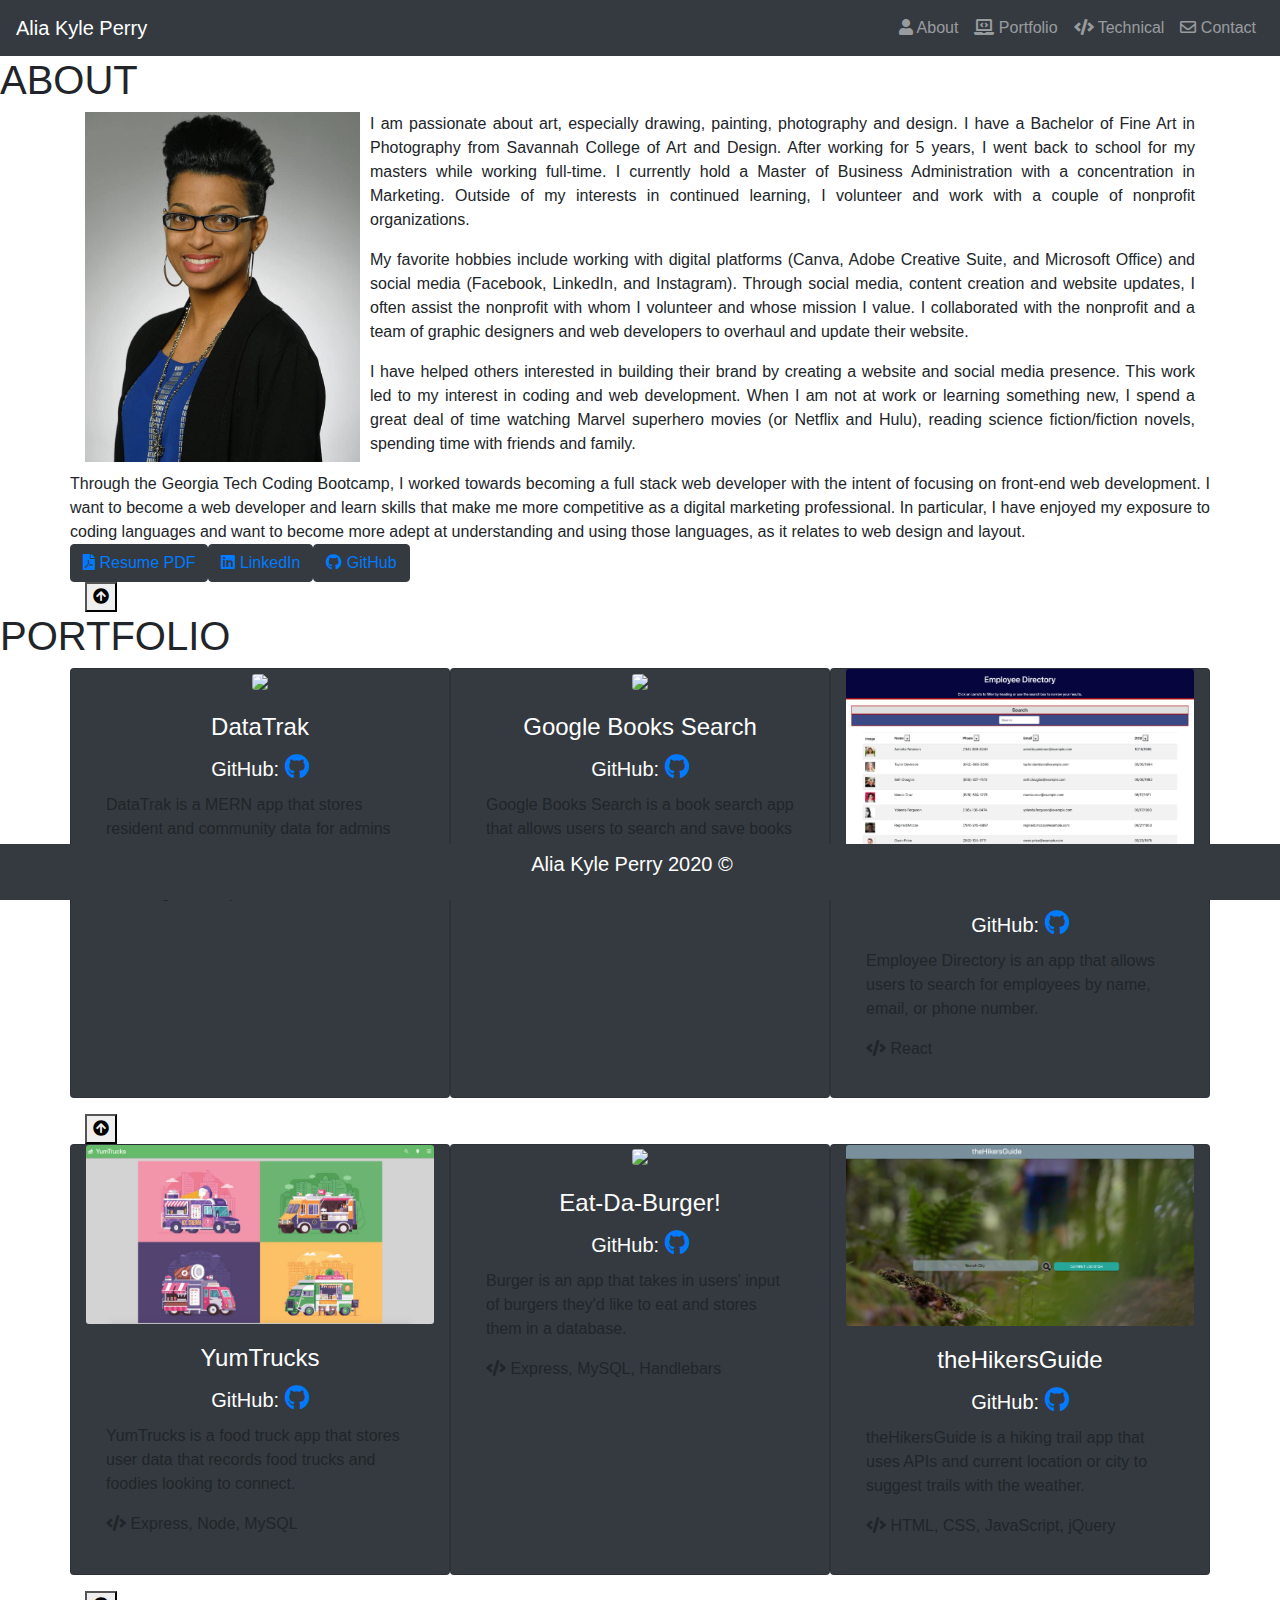
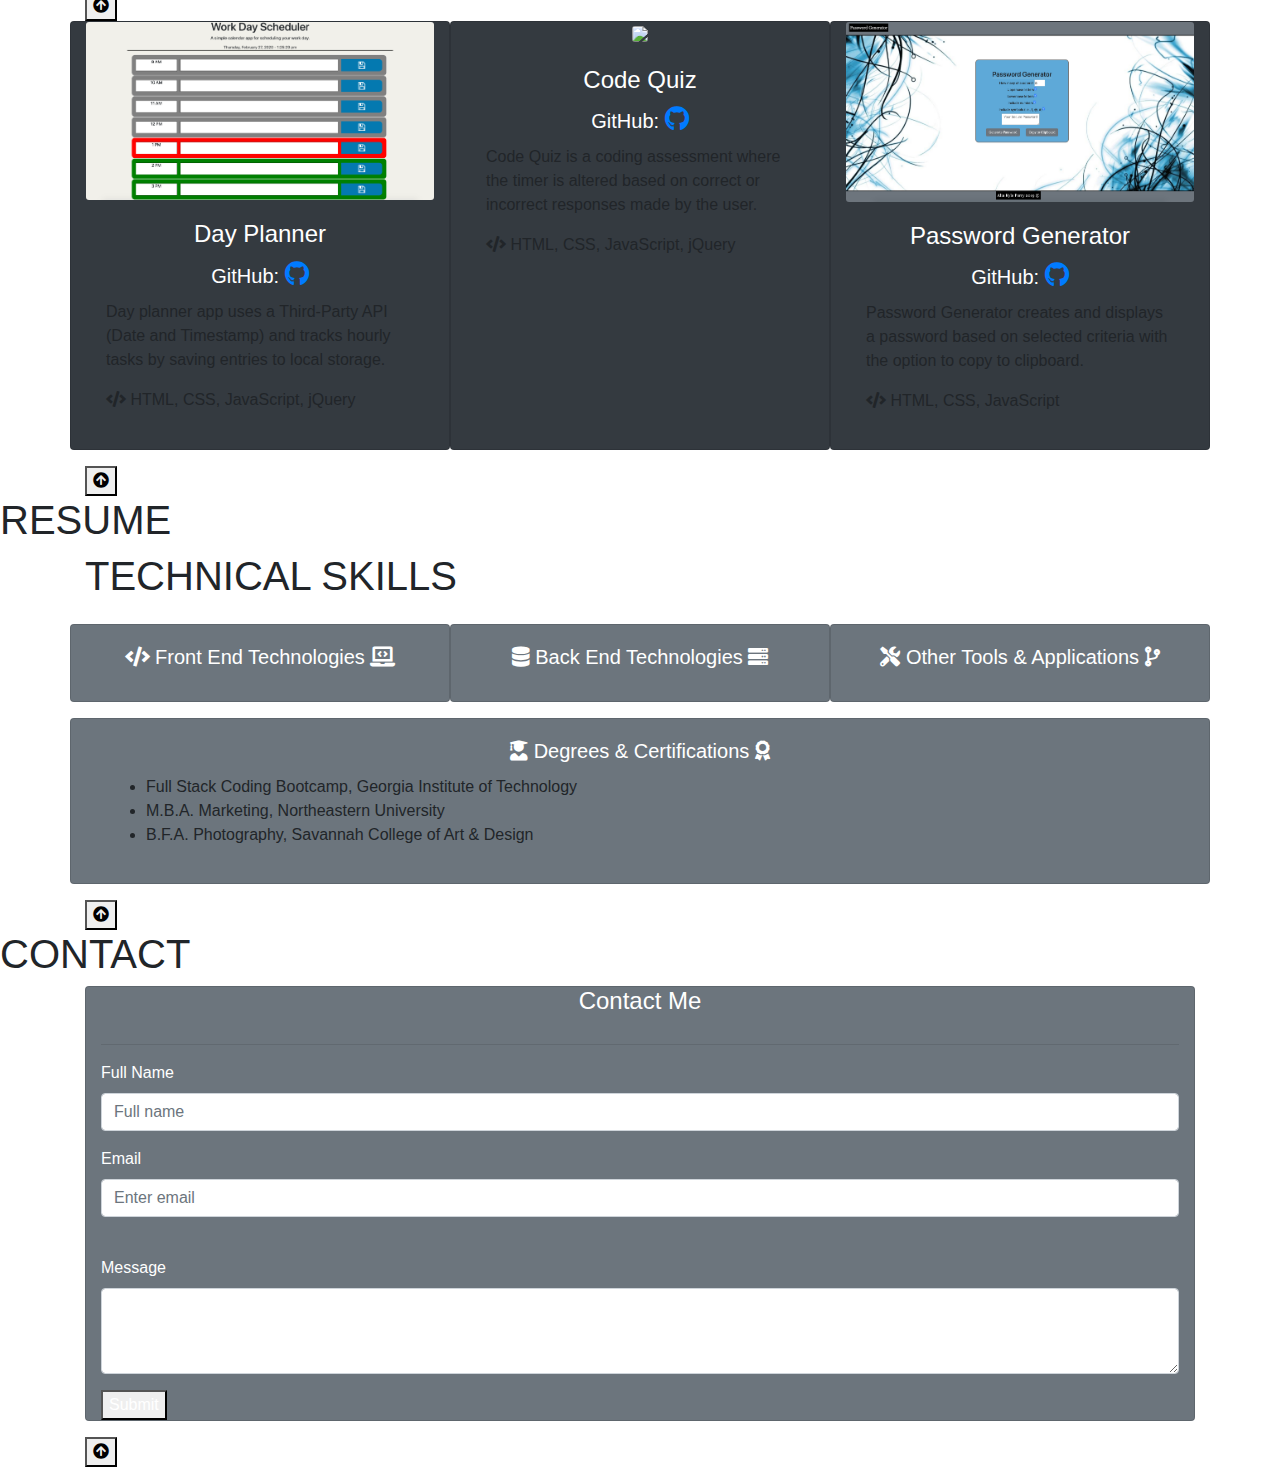
==== commit 52e08a50: "updated labels on form" ====
--- a/index.html
+++ b/index.html
@@ -15,7 +15,7 @@
     <link
       rel="stylesheet"
       type="text/css"
-      href="../responsive-finalwebsite/assets/css/teststyle.css"
+      href="../responsive-finalwebsite/assets/css/style.css"
     />
     <!-- Link for font awesome icons -->
     <link
@@ -722,7 +722,7 @@
           target="_blank"
         >
           <div class="form-group">
-            <label for="exampleInputFullName">Full Name</label>
+            <label for="exampleInputFullName" style="color: white">Full Name</label>
             <input
               type="text"
               class="form-control"
@@ -733,7 +733,7 @@
           </div>
 
           <div class="form-group">
-            <label for="exampleInputEmail1">Email</label>
+            <label for="exampleInputEmail1" style="color: white">Email</label>
             <input
               type="text"
               class="form-control"
@@ -748,7 +748,7 @@
           </div>
 
           <div class="form-group">
-            <label for="exampleFormControlMessage">Message</label>
+            <label for="exampleFormControlMessage" style="color: white">Message</label>
             <textarea
               class="form-control"
               id="exampleFormControlMessage"
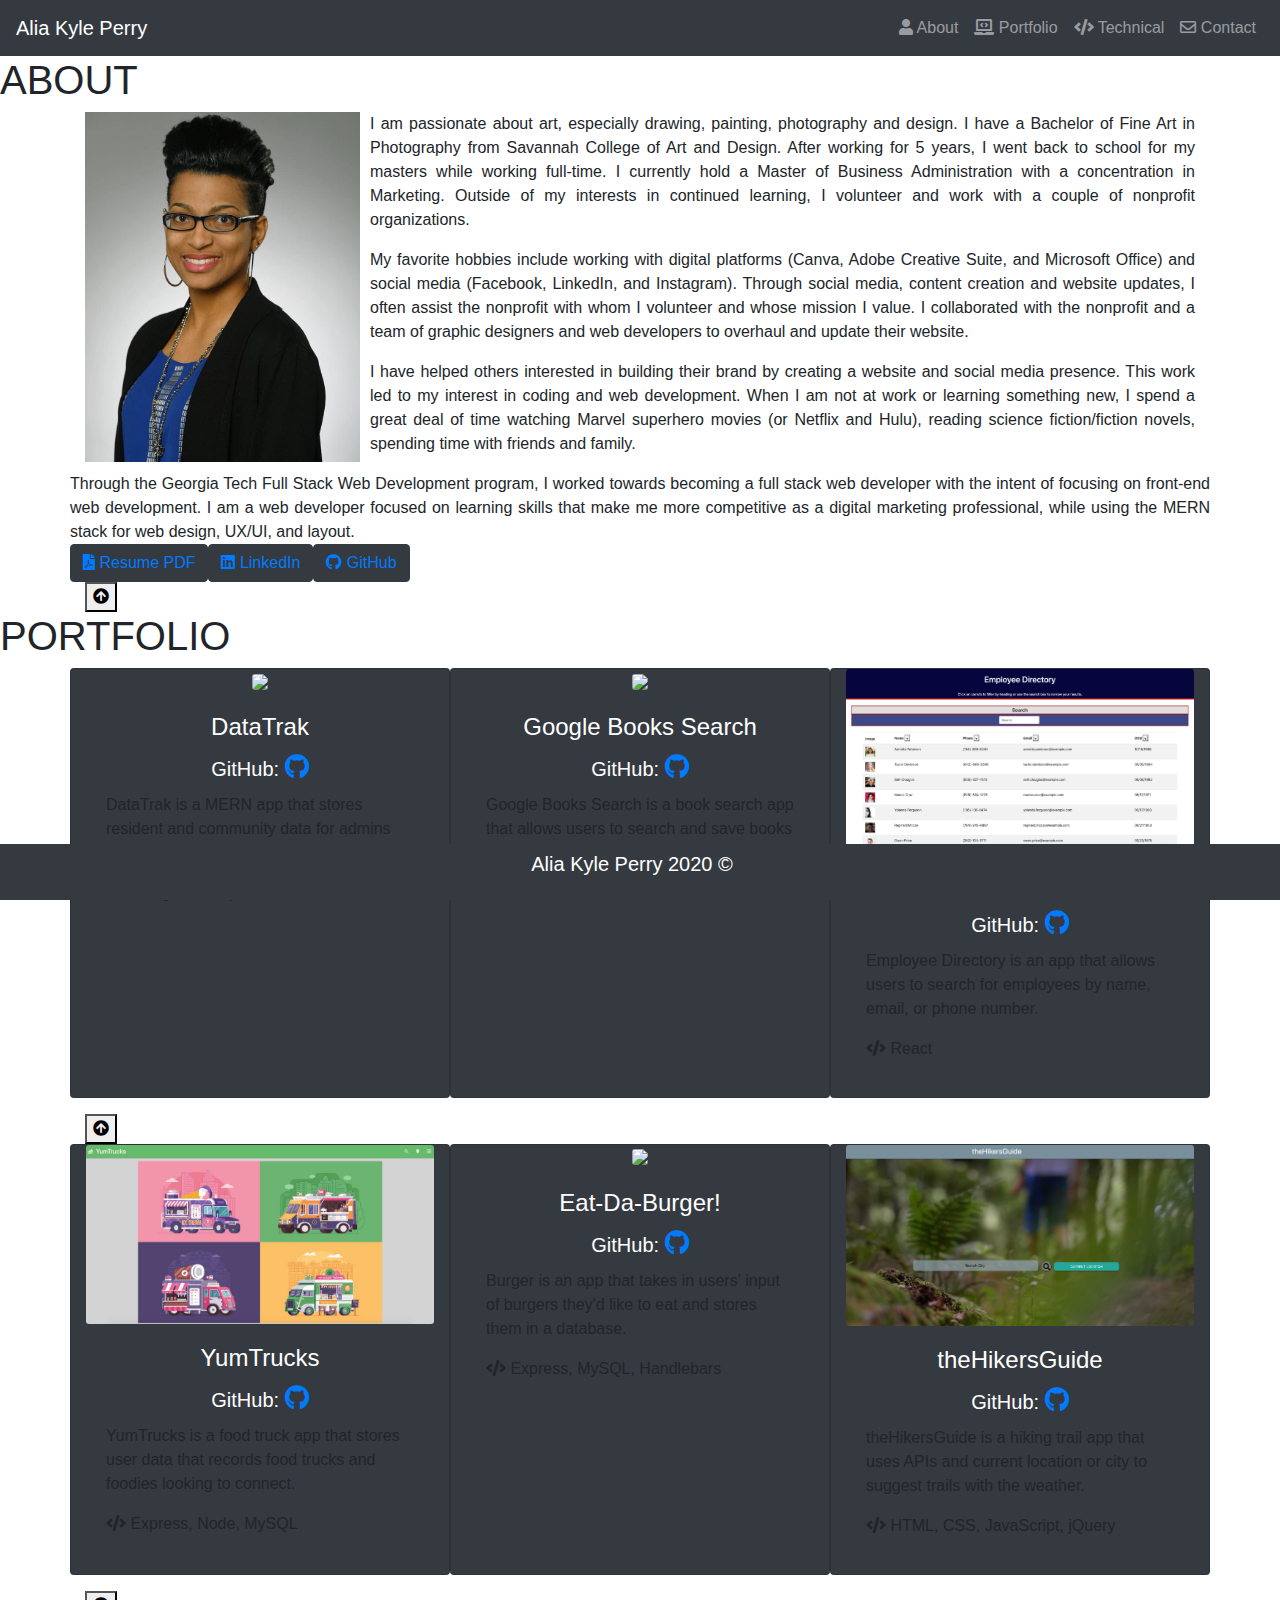
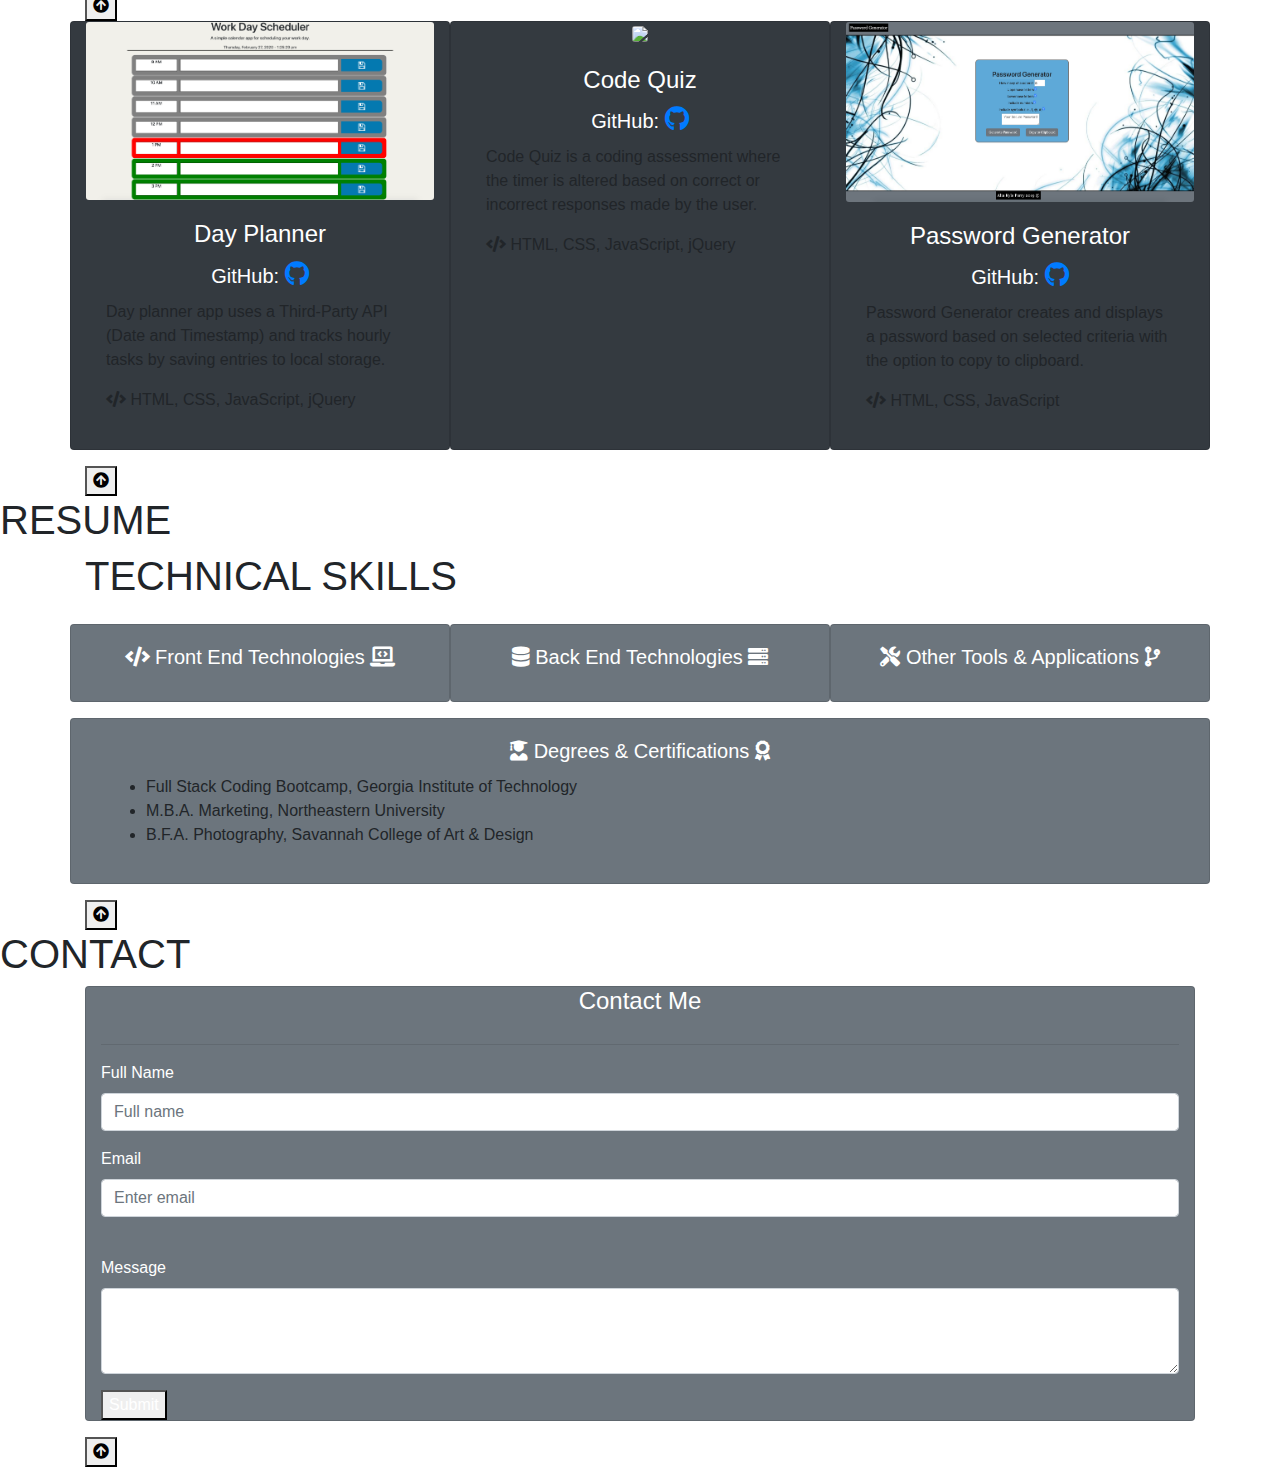
==== commit 3b399aa2: "updated About Me" ====
--- a/index.html
+++ b/index.html
@@ -15,7 +15,7 @@
     <link
       rel="stylesheet"
       type="text/css"
-      href="../responsive-finalwebsite/assets/css/style.css"
+      href="../responsive-finalwebsite/assets/css/teststyle.css"
     />
     <!-- Link for font awesome icons -->
     <link
@@ -123,20 +123,19 @@
       </div>
       <div class="row">
         <p id="last" class="mb-0" align="justify">
-          Through the Georgia Tech Coding Bootcamp, I worked towards becoming a
-          full stack web developer with the intent of focusing on front-end web
-          development. I want to become a web developer and learn skills that
-          make me more competitive as a digital marketing professional. In
-          particular, I have enjoyed my exposure to coding languages and want to
-          become more adept at understanding and using those languages, as it
-          relates to web design and layout.
+          Through the Georgia Tech Full Stack Web Development program, I worked
+          towards becoming a full stack web developer with the intent of
+          focusing on front-end web development. I am a web developer focused on
+          learning skills that make me more competitive as a digital marketing
+          professional, while using the MERN stack for web design, UX/UI, and
+          layout.
         </p>
       </div>
       <div class="row">
         <form
           class="d-flex"
           method="get"
-          action="assets/PDF/AKP_Resume.pdf"
+          action="assets/pdf/AKPGTResume.pdf"
           target="_new"
         >
           <button class="btn btn-link btn-dark custom-background" type="submit">
@@ -184,7 +183,7 @@
 
     <div id="firstThree" class="container">
       <div id="rowTwo" class="row">
-        <div class="card mb-3 col-md-4 bg-dark mx-auto" style="width: 18rem;">
+        <div class="card mb-3 col-md-4 bg-dark mx-auto" style="width: 18rem">
           <a
             class="mx-auto"
             href="https://salty-mountain-80189.herokuapp.com/"
@@ -197,16 +196,16 @@
             />
           </a>
           <div class="card-body">
-            <h4 class="card-title text-white" style="text-align: center;">
+            <h4 class="card-title text-white" style="text-align: center">
               DataTrak
             </h4>
-            <h5 class="card-title text-white" style="text-align: center;">
+            <h5 class="card-title text-white" style="text-align: center">
               GitHub:
               <a
                 class="githubIcon"
                 href="https://github.com/K-ai30/24-project-3"
                 target="_blank"
-                ><i style="font-size: 25px;" class="fab fa-github"></i
+                ><i style="font-size: 25px" class="fab fa-github"></i
               ></a>
             </h5>
             <p class="description">
@@ -219,7 +218,7 @@
           </div>
         </div>
 
-        <div class="card mb-3 col-md-4 bg-dark mx-auto" style="width: 18rem;">
+        <div class="card mb-3 col-md-4 bg-dark mx-auto" style="width: 18rem">
           <a
             class="mx-auto"
             href="https://young-caverns-35382.herokuapp.com/"
@@ -233,16 +232,16 @@
             />
           </a>
           <div class="card-body">
-            <h4 class="card-title text-white" style="text-align: center;">
+            <h4 class="card-title text-white" style="text-align: center">
               Google Books Search
             </h4>
-            <h5 class="card-title text-white" style="text-align: center;">
+            <h5 class="card-title text-white" style="text-align: center">
               GitHub:
               <a
                 class="githubIcon"
                 href="https://github.com/K-ai30/21-Google-Books-Search"
                 target="_blank"
-                ><i style="font-size: 25px;" class="fab fa-github"></i
+                ><i style="font-size: 25px" class="fab fa-github"></i
               ></a>
             </h5>
             <p class="description">
@@ -253,7 +252,7 @@
           </div>
         </div>
 
-        <div class="card mb-3 col-md-4 bg-dark mx-auto" style="width: 18rem;">
+        <div class="card mb-3 col-md-4 bg-dark mx-auto" style="width: 18rem">
           <a
             class="mx-auto"
             href="https://k-ai30.github.io/employee-directory/"
@@ -266,16 +265,16 @@
             />
           </a>
           <div class="card-body">
-            <h4 class="card-title text-white" style="text-align: center;">
+            <h4 class="card-title text-white" style="text-align: center">
               Employee Directory
             </h4>
-            <h5 class="card-title text-white" style="text-align: center;">
+            <h5 class="card-title text-white" style="text-align: center">
               GitHub:
               <a
                 class="githubIcon"
                 href="https://github.com/K-ai30/employee-directory"
                 target="_blank"
-                ><i style="font-size: 25px;" class="fab fa-github"></i
+                ><i style="font-size: 25px" class="fab fa-github"></i
               ></a>
             </h5>
             <p class="description">
@@ -299,7 +298,7 @@
 
     <div id="secondThree" class="container">
       <div id="rowTwo" class="row">
-        <div class="card mb-3 col-md-4 bg-dark mx-auto" style="width: 18rem;">
+        <div class="card mb-3 col-md-4 bg-dark mx-auto" style="width: 18rem">
           <a
             class="mx-auto"
             href="https://vast-headland-71725.herokuapp.com/"
@@ -312,16 +311,16 @@
             />
           </a>
           <div class="card-body">
-            <h4 class="card-title text-white" style="text-align: center;">
+            <h4 class="card-title text-white" style="text-align: center">
               YumTrucks
             </h4>
-            <h5 class="card-title text-white" style="text-align: center;">
+            <h5 class="card-title text-white" style="text-align: center">
               GitHub:
               <a
                 class="githubIcon"
                 href="https://github.com/K-ai30/YumTrucks"
                 target="_blank"
-                ><i style="font-size: 25px;" class="fab fa-github"></i
+                ><i style="font-size: 25px" class="fab fa-github"></i
               ></a>
             </h5>
             <p class="description">
@@ -334,7 +333,7 @@
           </div>
         </div>
 
-        <div class="card mb-3 col-md-4 bg-dark mx-auto" style="width: 18rem;">
+        <div class="card mb-3 col-md-4 bg-dark mx-auto" style="width: 18rem">
           <a
             class="mx-auto"
             href="https://quiet-savannah-02071.herokuapp.com/"
@@ -348,16 +347,16 @@
             />
           </a>
           <div class="card-body">
-            <h4 class="card-title text-white" style="text-align: center;">
+            <h4 class="card-title text-white" style="text-align: center">
               Eat-Da-Burger!
             </h4>
-            <h5 class="card-title text-white" style="text-align: center;">
+            <h5 class="card-title text-white" style="text-align: center">
               GitHub:
               <a
                 class="githubIcon"
                 href="https://github.com/K-ai30/burger"
                 target="_blank"
-                ><i style="font-size: 25px;" class="fab fa-github"></i
+                ><i style="font-size: 25px" class="fab fa-github"></i
               ></a>
             </h5>
             <p class="description">
@@ -370,7 +369,7 @@
           </div>
         </div>
 
-        <div class="card mb-3 col-md-4 bg-dark mx-auto" style="width: 18rem;">
+        <div class="card mb-3 col-md-4 bg-dark mx-auto" style="width: 18rem">
           <a
             class="mx-auto"
             href="https://aagrosse.github.io/theHikersGuide/"
@@ -384,16 +383,16 @@
             />
           </a>
           <div class="card-body">
-            <h4 class="card-title text-white" style="text-align: center;">
+            <h4 class="card-title text-white" style="text-align: center">
               theHikersGuide
             </h4>
-            <h5 class="card-title text-white" style="text-align: center;">
+            <h5 class="card-title text-white" style="text-align: center">
               GitHub:
               <a
                 class="githubIcon"
                 href="https://github.com/aagrosse/theHikersGuide"
                 target="_blank"
-                ><i style="font-size: 25px;" class="fab fa-github"></i
+                ><i style="font-size: 25px" class="fab fa-github"></i
               ></a>
             </h5>
             <p class="description">
@@ -419,7 +418,7 @@
 
     <div id="thirdThree" class="container">
       <div class="row">
-        <div class="card mb-3 col-md-4 bg-dark mx-right" style="width: 18rem;">
+        <div class="card mb-3 col-md-4 bg-dark mx-right" style="width: 18rem">
           <a
             class="mx-auto"
             href="https://k-ai30.github.io/day-planner/"
@@ -432,16 +431,16 @@
             />
           </a>
           <div class="card-body">
-            <h4 class="card-title text-white" style="text-align: center;">
+            <h4 class="card-title text-white" style="text-align: center">
               Day Planner
             </h4>
-            <h5 class="card-title text-white" style="text-align: center;">
+            <h5 class="card-title text-white" style="text-align: center">
               GitHub:
               <a
                 class="githubIcon"
                 href="https://github.com/K-ai30/day-planner"
                 target="_blank"
-                ><i style="font-size: 25px;" class="fab fa-github"></i
+                ><i style="font-size: 25px" class="fab fa-github"></i
               ></a>
             </h5>
             <p class="description">
@@ -454,7 +453,7 @@
           </div>
         </div>
 
-        <div class="card mb-3 col-md-4 bg-dark mx-auto" style="width: 18rem;">
+        <div class="card mb-3 col-md-4 bg-dark mx-auto" style="width: 18rem">
           <a
             class="mx-auto"
             href="https://k-ai30.github.io/code-quiz/"
@@ -467,16 +466,16 @@
             />
           </a>
           <div class="card-body">
-            <h4 class="card-title text-white" style="text-align: center;">
+            <h4 class="card-title text-white" style="text-align: center">
               Code Quiz
             </h4>
-            <h5 class="card-title text-white" style="text-align: center;">
+            <h5 class="card-title text-white" style="text-align: center">
               GitHub:
               <a
                 class="githubIcon"
                 href="https://github.com/K-ai30/code-quiz"
                 target="_blank"
-                ><i style="font-size: 25px;" class="fab fa-github"></i
+                ><i style="font-size: 25px" class="fab fa-github"></i
               ></a>
             </h5>
             <p class="description">
@@ -489,7 +488,7 @@
           </div>
         </div>
 
-        <div class="card mb-3 col-md-4 bg-dark mx-left" style="width: 18rem;">
+        <div class="card mb-3 col-md-4 bg-dark mx-left" style="width: 18rem">
           <a
             class="mx-auto"
             href="https://k-ai30.github.io/password-generator/"
@@ -502,16 +501,16 @@
             />
           </a>
           <div class="card-body">
-            <h4 class="card-title text-white" style="text-align: center;">
+            <h4 class="card-title text-white" style="text-align: center">
               Password Generator
             </h4>
-            <h5 class="card-title text-white" style="text-align: center;">
+            <h5 class="card-title text-white" style="text-align: center">
               GitHub:
               <a
                 class="githubIcon"
                 href="https://github.com/K-ai30/password-generator"
                 target="_blank"
-                ><i style="font-size: 25px;" class="fab fa-github"></i
+                ><i style="font-size: 25px" class="fab fa-github"></i
               ></a>
             </h5>
             <p class="description">
@@ -541,10 +540,10 @@
       <div class="row text-center mt-4">
         <div
           class="card mb-3 col-md-4 bg-secondary mx-auto"
-          style="width: 18rem;"
-        >
-          <div class="card-body">
-            <h5 class="card-title text-white" style="text-align: center;">
+          style="width: 18rem"
+        >
+          <div class="card-body">
+            <h5 class="card-title text-white" style="text-align: center">
               <i class="fas fa-code"></i> Front End Technologies
               <i class="fas fa-laptop-code"></i>
             </h5>
@@ -578,10 +577,10 @@
 
         <div
           class="card mb-3 col-md-4 bg-secondary mx-auto"
-          style="width: 18rem;"
-        >
-          <div class="card-body">
-            <h5 class="card-title text-white" style="text-align: center;">
+          style="width: 18rem"
+        >
+          <div class="card-body">
+            <h5 class="card-title text-white" style="text-align: center">
               <i class="fas fa-database"></i> Back End Technologies
               <i class="fas fa-server"></i>
             </h5>
@@ -605,10 +604,10 @@
 
         <div
           class="card mb-3 col-md-4 bg-secondary mx-auto"
-          style="width: 18rem;"
-        >
-          <div class="card-body">
-            <h5 class="card-title text-white" style="text-align: center;">
+          style="width: 18rem"
+        >
+          <div class="card-body">
+            <h5 class="card-title text-white" style="text-align: center">
               <i class="fas fa-tools"></i> Other Tools & Applications
               <i class="fas fa-code-branch"></i>
             </h5>
@@ -643,10 +642,10 @@
       <div class="row">
         <div
           class="card mb-3 col-md-12 bg-secondary mx-auto"
-          style="width: 18rem;"
-        >
-          <div class="card-body">
-            <h5 class="card-title text-white" style="text-align: center;">
+          style="width: 18rem"
+        >
+          <div class="card-body">
+            <h5 class="card-title text-white" style="text-align: center">
               <i class="fas fa-user-graduate"></i> Degrees & Certifications
               <i class="fas fa-award"></i>
             </h5>
@@ -706,12 +705,12 @@
       <div
         id="contact"
         class="card mb-3 col-md-12 bg-secondary align-middle mx-auto"
-        style="width: 100rem;"
+        style="width: 100rem"
       >
         <h4
           id="contacting"
           class="card-title text-white"
-          style="text-align: center;"
+          style="text-align: center"
         >
           Contact Me
         </h4>
@@ -722,7 +721,9 @@
           target="_blank"
         >
           <div class="form-group">
-            <label for="exampleInputFullName" style="color: white">Full Name</label>
+            <label for="exampleInputFullName" style="color: white"
+              >Full Name</label
+            >
             <input
               type="text"
               class="form-control"
@@ -748,7 +749,9 @@
           </div>
 
           <div class="form-group">
-            <label for="exampleFormControlMessage" style="color: white">Message</label>
+            <label for="exampleFormControlMessage" style="color: white"
+              >Message</label
+            >
             <textarea
               class="form-control"
               id="exampleFormControlMessage"
